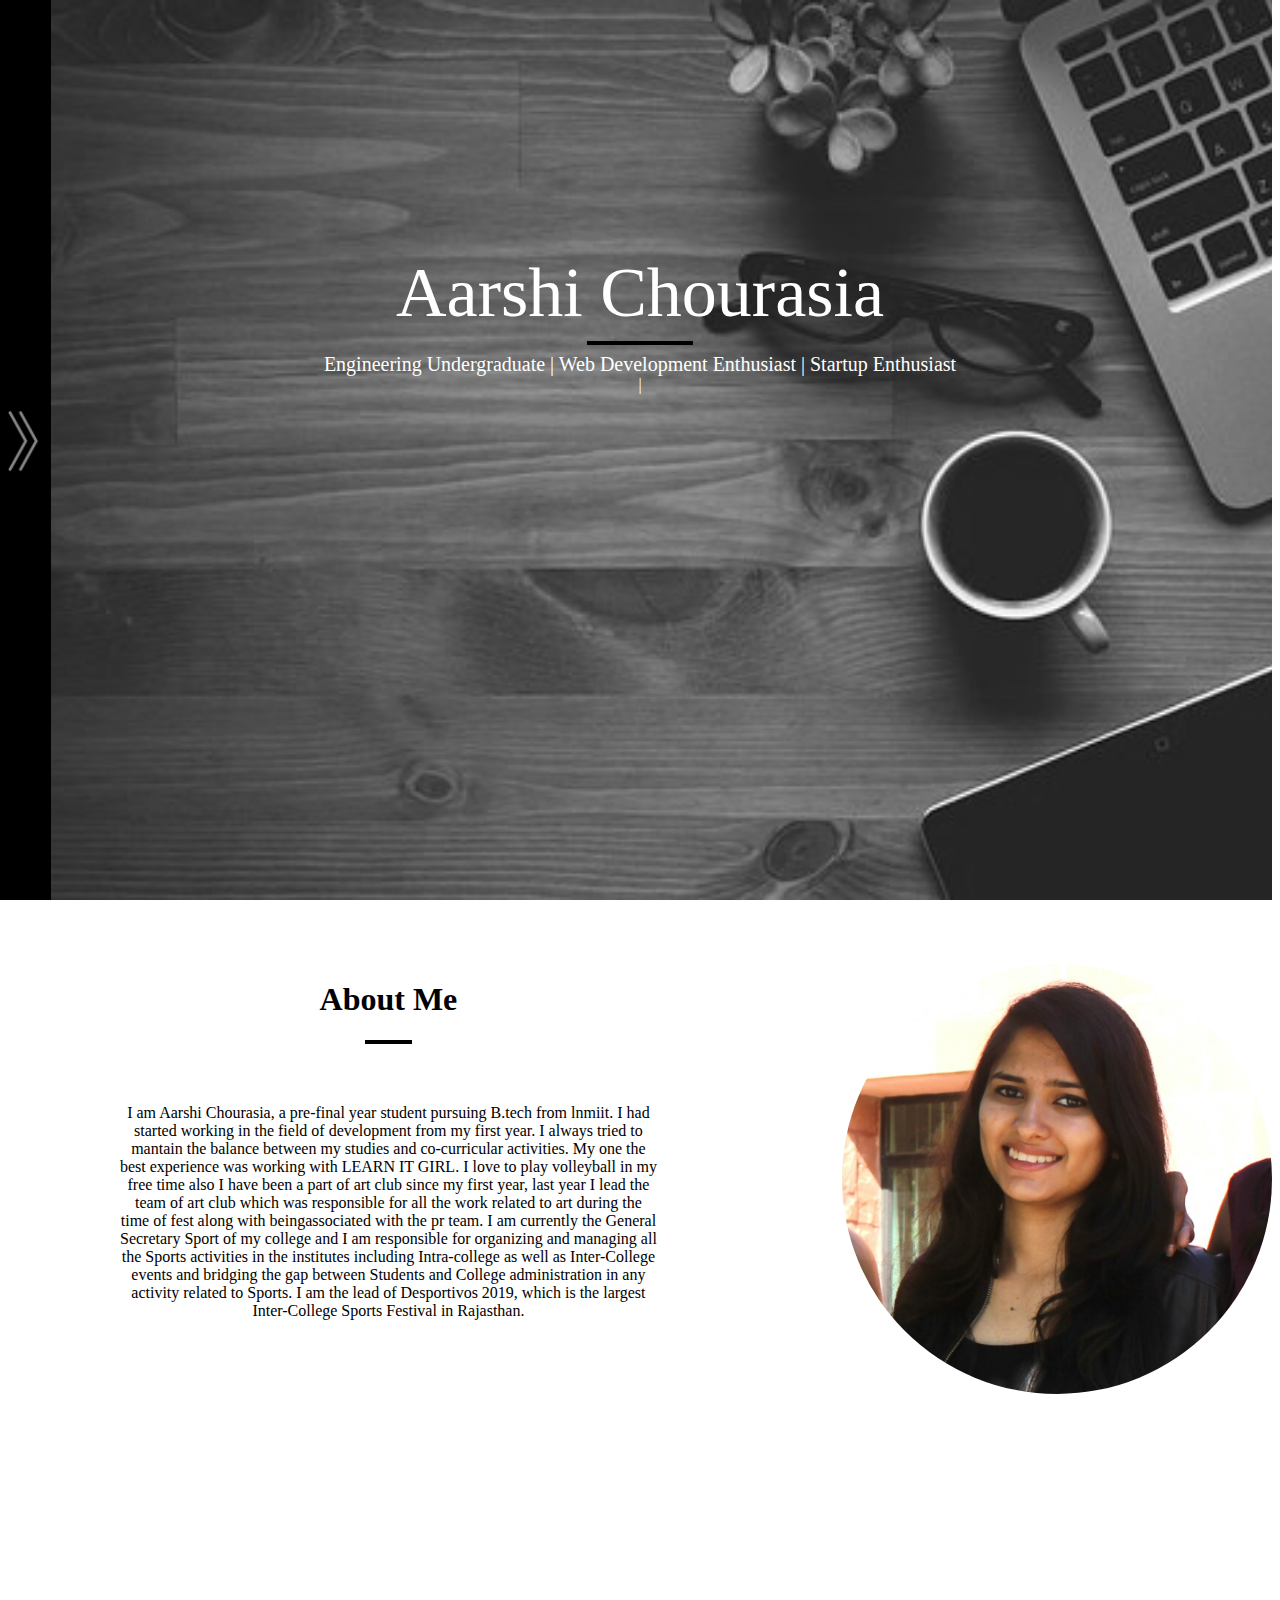
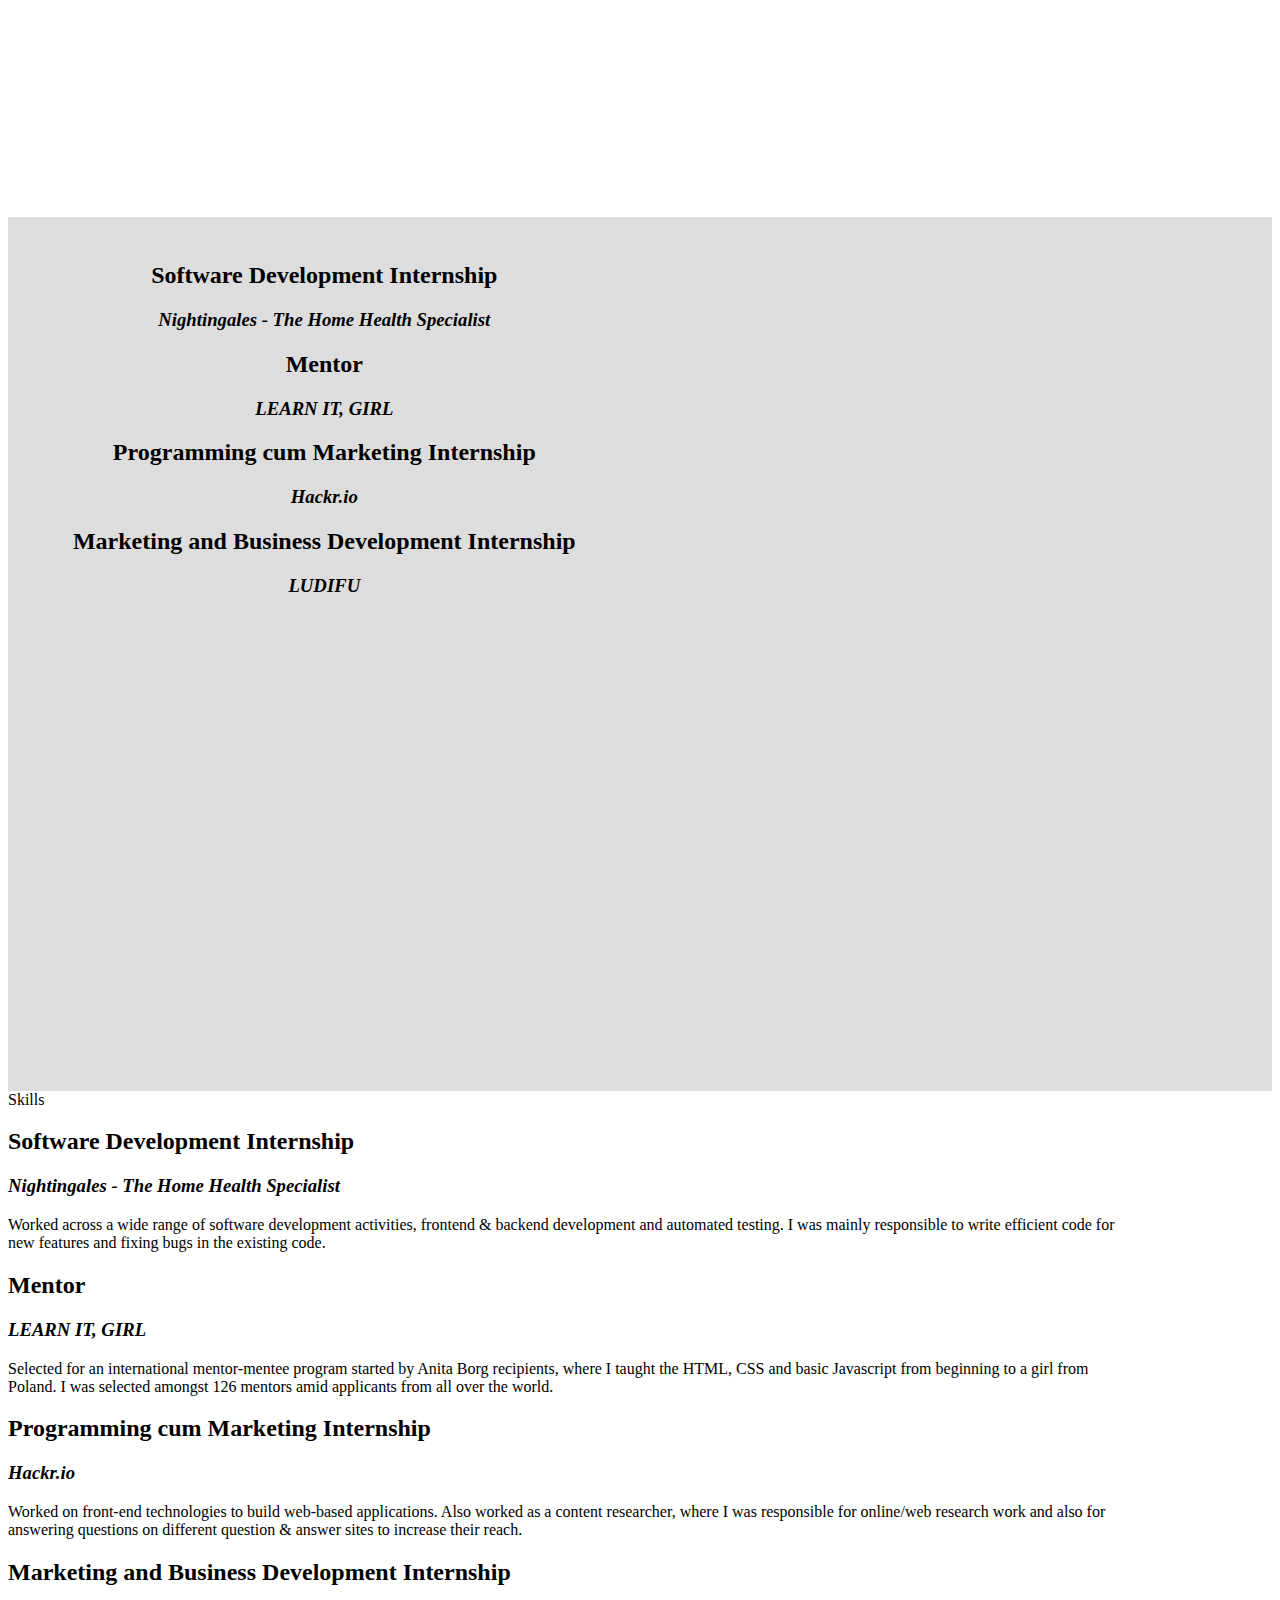
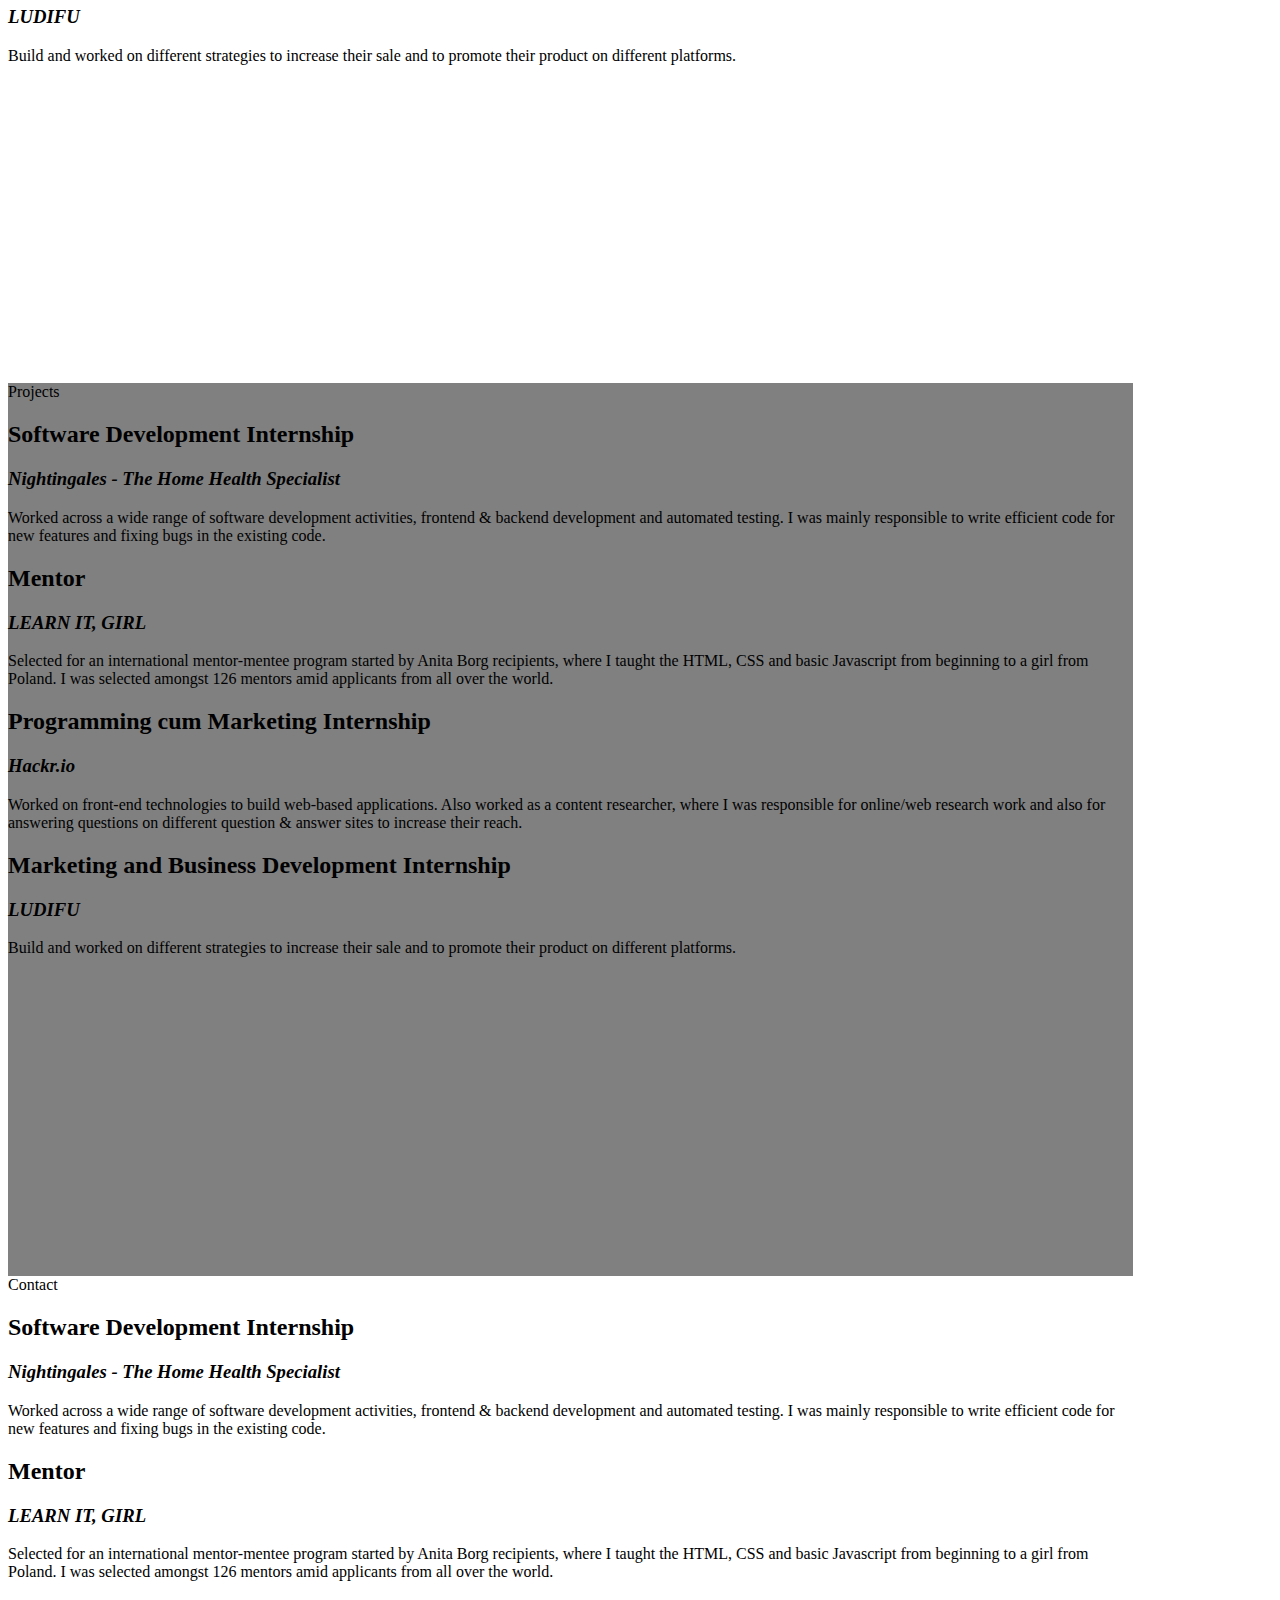
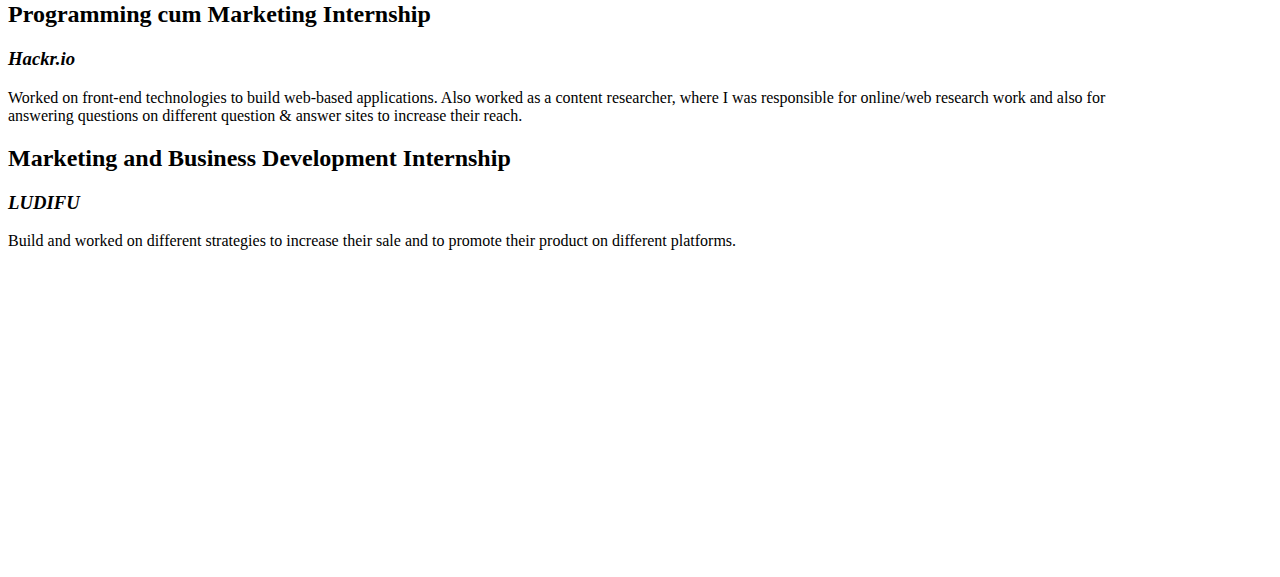
==== index.html @ 3ef9bfbd "Few Changes" ====
<html>
    <head>
        <link rel="stylesheet" href="css/style.css">
        <link rel="stylesheet" href="css/extra.css">
        <link rel="stylesheet" href="css/home.css">
        <link rel="stylesheet" href="css/aboutme.css">
        <link rel="stylesheet" href="css/experience.css">
        <link rel="stylesheet" href="css/skills.css">
        <link rel="stylesheet" href="css/projects.css">
        <link rel="stylesheet" href="css/contact.css">

        <script src="app.js"></script>
        <title>NEW</title>
        <meta name="viewport" content="width=device-width, initial-scale=1.0">
        <!-- <link rel="stylesheet" href="css/bootstrap.    css"> -->
        <!-- <link rel="stylesheet" href="css/bootstrap-responsive.css"> -->
    </head>
    <body>
        <div id="mySidenav" class="sidenav">
            <a href="#home">Home</a>
            <a href="#about">About Me</a>
            <a href="#experience">Experience</a>
            <a href="#skills">Skills</a>
            <a href="#projects">Projects</a>
            <a href="#contact">Contact</a>        
        </div>
        
        <!-- Use any element to open the sidenav -->
        <span onclick="open_close()" class="myBtn">
            <a href="javascript:void(0)" class="closebtn" onclick="closeNav()">
                <div class="sidebar">
                        <!-- <img src="images/background2.jpg" alt="me" class="logo"> -->
                        <img src="images/arrow.gif" alt="me" class="arrow" style="max-width:100%;height:auto;">
                        <!-- <div class="arrow">
                            <a class="arrow-top"></a>
                            <a class="arrow-bottom"></a>
                        </div> -->
                </div>
            </a>
        </span>
        
        <!-- Add all page content inside this div if you want the side nav to push page content to the right (not used if you only want the sidenav to sit on top of the page -->
        <div id="main">
            <div id="home">
                <center class="A">
                    <div class="name">Aarshi Chourasia</div><hr width="8%" />
                    <div class="info"> Engineering Undergraduate | Web Development Enthusiast | Startup Enthusiast </div>
                    <span class="typer">|</span>
                </center>
            </div>

            <div id="about">
                    <div id="aboutme">
                        <div>
                        <p id="aboutme2"><br/><br/><br/>
                            <div class="aboutheading"><h1>About Me</h1><hr width="8%"/></div>
                            <br/><br/>
                            <p>
                            I am Aarshi Chourasia, a pre-final year student pursuing B.tech from lnmiit. I had started working in the field of development from my first year. I always tried to mantain the balance between my studies and co-curricular activities. My one the best experience was working with LEARN IT GIRL.
                            I love to play volleyball in my free time also I have been a part of art club since my first year, last year I lead the team of art club which was responsible for all the work related to art during the time of fest along with beingassociated with the pr team. I am currently the General Secretary Sport of my college and I am responsible for organizing and managing all the Sports activities in the institutes including Intra-college as well as Inter-College events and bridging the gap between Students and College administration in any activity related to Sports. I am the lead of Desportivos 2019, which is the largest Inter-College Sports Festival in Rajasthan.
                            </p><br>
                        </p>
                        </div>
                        <div class="image-cropper" >
                                <img src="images/Aarshi.jpeg" alt="Photo" style="float: right;">
                            </div>
                    </div>
            </div>



            <div id="experience">


                    <div class="container">
                        <div class="row">
                            <div class="col">
                                <center>                       
                                    <h2>Software Development Internship</h2>
                                    <h3><i>Nightingales - The Home Health Specialist</i></h3>
                                </center>
                            </div>
                            <div class="col">
                                <center>
                                    <h2>Mentor</h2>
                                    <h3><i>LEARN IT, GIRL</i></h3>
                                </center>
                            </div>
                            <div class="w-100"></div>
                            <div class="col">
                                <center>
                                    <h2>Programming cum Marketing Internship</h2>
                                    <h3><i>Hackr.io</i></h3>
                                </center>
                            </div>
                            <div class="col">
                                <center>
                                    <h2>Marketing and Business Development Internship</h2>
                                    <h3><i>LUDIFU</i></h3>
                                </center>
                            </div>
                        </div>
                    </div>



                <!-- <div class="container">
                    <a class="box">
                        <center>                       
                            <h2>Software Development Internship</h2>
                            <h3><i>Nightingales - The Home Health Specialist</i></h3>
                        </center>
                    </a>
                    <a class="box">
                        <center>
                            <h2>Mentor</h2>
                            <h3><i>LEARN IT, GIRL</i></h3>
                        </center>
                    </a>
                    <a class="box">
                        <center>
                            <h2>Programming cum Marketing Internship</h2>
                            <h3><i>Hackr.io</i></h3>
                        </center>
                    </a>
                    <a class="box">
                        <center>
                            <h2>Marketing and Business Development Internship</h2>
                            <h3><i>LUDIFU</i></h3>
                        </center>
                    </a>
                </div> -->
            
            <!-- <h2>Software Development Internship</h2>
            <h3><i>Nightingales - The Home Health Specialist</i></h3>
            <p>Worked across a wide range of software development activities, frontend & backend development and automated testing. I was mainly responsible to write efficient code for new features and fixing bugs in the existing code.</p>
            
            <h2>Mentor</h2>
            <h3><i>LEARN IT, GIRL</i></h3>
            <p>Selected for an international mentor-mentee program started by Anita Borg recipients, where I taught the HTML, CSS and basic Javascript from beginning to a girl from Poland. I was selected amongst 126 mentors amid applicants from all over the world.</p>

            <h2>Programming cum Marketing Internship</h2>
            <h3><i>Hackr.io</i></h3>
            <p>Worked on front-end technologies to build web-based applications. Also worked as a content researcher, where I was responsible for online/web research work and also for answering questions on different question & answer sites to increase their reach.</p>

            <h2>Marketing and Business Development Internship</h2>
            <h3><i>LUDIFU</i></h3>
            <p>Build and worked on different strategies to increase their sale and to promote their product on different platforms.</p>
         -->
            </div>
            

            <div id="skills">
                Skills
                 <h2>Software Development Internship</h2>
            <h3><i>Nightingales - The Home Health Specialist</i></h3>
            <p>Worked across a wide range of software development activities, frontend & backend development and automated testing. I was mainly responsible to write efficient code for new features and fixing bugs in the existing code.</p>
            
            <h2>Mentor</h2>
            <h3><i>LEARN IT, GIRL</i></h3>
            <p>Selected for an international mentor-mentee program started by Anita Borg recipients, where I taught the HTML, CSS and basic Javascript from beginning to a girl from Poland. I was selected amongst 126 mentors amid applicants from all over the world.</p>

            <h2>Programming cum Marketing Internship</h2>
            <h3><i>Hackr.io</i></h3>
            <p>Worked on front-end technologies to build web-based applications. Also worked as a content researcher, where I was responsible for online/web research work and also for answering questions on different question & answer sites to increase their reach.</p>

            <h2>Marketing and Business Development Internship</h2>
            <h3><i>LUDIFU</i></h3>
            <p>Build and worked on different strategies to increase their sale and to promote their product on different platforms.</p>
        

            </div>
            <div id="projects">
                Projects
                <h2>Software Development Internship</h2>
                <h3><i>Nightingales - The Home Health Specialist</i></h3>
                <p>Worked across a wide range of software development activities, frontend & backend development and automated testing. I was mainly responsible to write efficient code for new features and fixing bugs in the existing code.</p>
                
                <h2>Mentor</h2>
                <h3><i>LEARN IT, GIRL</i></h3>
                <p>Selected for an international mentor-mentee program started by Anita Borg recipients, where I taught the HTML, CSS and basic Javascript from beginning to a girl from Poland. I was selected amongst 126 mentors amid applicants from all over the world.</p>
    
                <h2>Programming cum Marketing Internship</h2>
                <h3><i>Hackr.io</i></h3>
                <p>Worked on front-end technologies to build web-based applications. Also worked as a content researcher, where I was responsible for online/web research work and also for answering questions on different question & answer sites to increase their reach.</p>
    
                <h2>Marketing and Business Development Internship</h2>
                <h3><i>LUDIFU</i></h3>
                <p>Build and worked on different strategies to increase their sale and to promote their product on different platforms.</p>
            
            </div>
            <div id="contact">
                Contact
                <h2>Software Development Internship</h2>
                <h3><i>Nightingales - The Home Health Specialist</i></h3>
                <p>Worked across a wide range of software development activities, frontend & backend development and automated testing. I was mainly responsible to write efficient code for new features and fixing bugs in the existing code.</p>
                
                <h2>Mentor</h2>
                <h3><i>LEARN IT, GIRL</i></h3>
                <p>Selected for an international mentor-mentee program started by Anita Borg recipients, where I taught the HTML, CSS and basic Javascript from beginning to a girl from Poland. I was selected amongst 126 mentors amid applicants from all over the world.</p>
    
                <h2>Programming cum Marketing Internship</h2>
                <h3><i>Hackr.io</i></h3>
                <p>Worked on front-end technologies to build web-based applications. Also worked as a content researcher, where I was responsible for online/web research work and also for answering questions on different question & answer sites to increase their reach.</p>
    
                <h2>Marketing and Business Development Internship</h2>
                <h3><i>LUDIFU</i></h3>
                <p>Build and worked on different strategies to increase their sale and to promote their product on different platforms.</p>
            
            </div>
        </div>
    </body>
</html>
---- css/style.css ----
/* The side navigation menu */
.sidenav {
    height: 100%; /* 100% Full-height */
    width: 0; /* 0 width - change this with JavaScript */
    position: fixed; /* Stay in place */
    z-index: 1; /* Stay on top */
    top: 0; /* Stay at the top */
    left: 0;
    background-color: #111; /* Black*/
    overflow-x: hidden; /* Disable horizontal scroll */
    /*padding-top: 60px; /* Place content 60px from the top */
    transition: 0.6s; /* 0.5 second transition effect to slide in the sidenav */
    padding-top: 50px;
    margin-left: 4%;
    /* padding-top: -200px; */
}

/* The navigation menu links */
.sidenav a {
    padding: 8px 8px 8px 32px;
    text-decoration: none;
    font-size: 25px;
    color: #818181;
    display: block;
    transition: 0.3s;
    padding: 20px;
}

/* When you mouse over the navigation links, change their color */
.sidenav a:hover {
    color: #f1f1f1;
}

/* Style page content - use this if you want to push the page content to the right when you open the side navigation */
#main {
    transition: margin-left .5s;
    padding: 0px;
}

/* On smaller screens, where height is less than 450px, change the style of the sidenav (less padding and a smaller font size) */
@media screen and (max-height: 450px) {
    /* .sidenav {padding-top: 15px;} */
    .sidenav a {font-size: 18px;}
}
---- css/extra.css ----
.sidebar{
    background-color: black;
    width: 4%;
    height: 100%;
    margin: 0px 0px 0px -8px;
    padding: 0px 0px 0px 0px;
    position: fixed;
}   

.arrow{
    top: 45%;
    position: relative;
    height: 70%;
    width: 70%;
    margin: 5px;
}

#bars{
    margin-top: 100px;
    color: white;
}
---- css/home.css ----
a:hover{
	color: black;
}

a{
	/* padding-right: 45px; */
	text-align: inline;
	text-decoration: none;
}
#home{
	background-image: url("../images/notebook.jpg");
	max-width:100%;
	/* height:auto; */
	/* width: auto; */
	/* background-size: 100% 100%; */
	background-size: cover;
	height: 102.5%;
	width: 100%;
	/* background-size: 1000px 600px; */
	background-repeat: no-repeat;
	background-attachment: fixed;
	/* margin-right: -500px; */
	/* margin: -46px 0px 0px 0px; */
	/* width: 1000px; */
	margin: -8px 0px 0px 0px;
	color: white;
	/* margin-right: 400px; */
	/* padding-top: 35px; */
	/* padding-bottom: 200px; */
}
.A{
	padding-top: 20%;
}

.name{
	font-size: 70px;
}
.info{
	font-size: 20px;
}
hr{
   border: 2px solid rgb(0, 0, 0);
}
---- css/aboutme.css ----
.image-cropper{
	padding-top: 5%;
    /* max-width: 400px; */
    width: 600%;
	height: auto;
	overflow: hidden;
}

.image-cropper img{
	margin: 0 auto;
	height: auto;
	width: 70%;
	margin: 0 0 0 20%;
	-webkit-border-radius: 50%;
	-moz-border-radius: 50%;
	-ms-border-radius: 50%;
	-o-border-radius: 50%;
	border-radius: 200%;
}

#about{	
    /* padding-left: 6%; */
    margin-left: 4%;
    background-size: cover;
    width: 96%;
    height: 103%;    
    font-size: 100% ;
    text-align: center;
	/* padding-top: 50px;
	padding-bottom: 150px; */
	color: black;
	background-color: white;    
	/*opacity: 0.5;*/
	/*filter: #about(opacity=30);*/
	display: inline-block;
}

#aboutme{
    display: inline-flex;
    margin-left: 5%;
}

#aboutme2{
    padding-top: 25px;
	float: left;
}

/* @media screen and (max-device-width: 95%) {
    #aboutme2 { font-size: 1.2em; */
/* } */

.aboutheading{
    margin-top: 8%;
    padding-top: 2%;
    /* text-align: left; */
    /* float    :left; */
}
---- css/experience.css ----
#experience{
    background-color: #dddddd;
    box-sizing: border-box;
}

.container{
    /* margin: 20px auto; */
       margin-right: 10%;
       /* padding-top: 2%; */
       padding-top: 2%;
       margin-left: 5%;
       padding-right: 5%;
       /* padding-left: 10%; */
       width: 89%;
       height: 96%;
       background-color :;
       display: grid;
       grid-template-columns: 45% 45%;
       grid-row: auto auto;
       grid-column-gap: 50px;
       grid-row-gap: 50px;
       .box{
           background-color: ;
           padding: 20px;
           border-radius: 10px;
           color: white;
           display: flex; 
           align-items: center;
           justify-content: center;
           font-size: 40px;    
       }
   
   }
---- css/skills.css ----
#skills{
    background-color: white;
    width: 89%;
    height: 101%;
}
---- css/projects.css ----
#projects{
    background-color: grey;
    width: 89%;
    height: 101%;
}
---- css/contact.css ----
#contact{
    background-color: white;
    width: 89%;
    height: 101%;
}
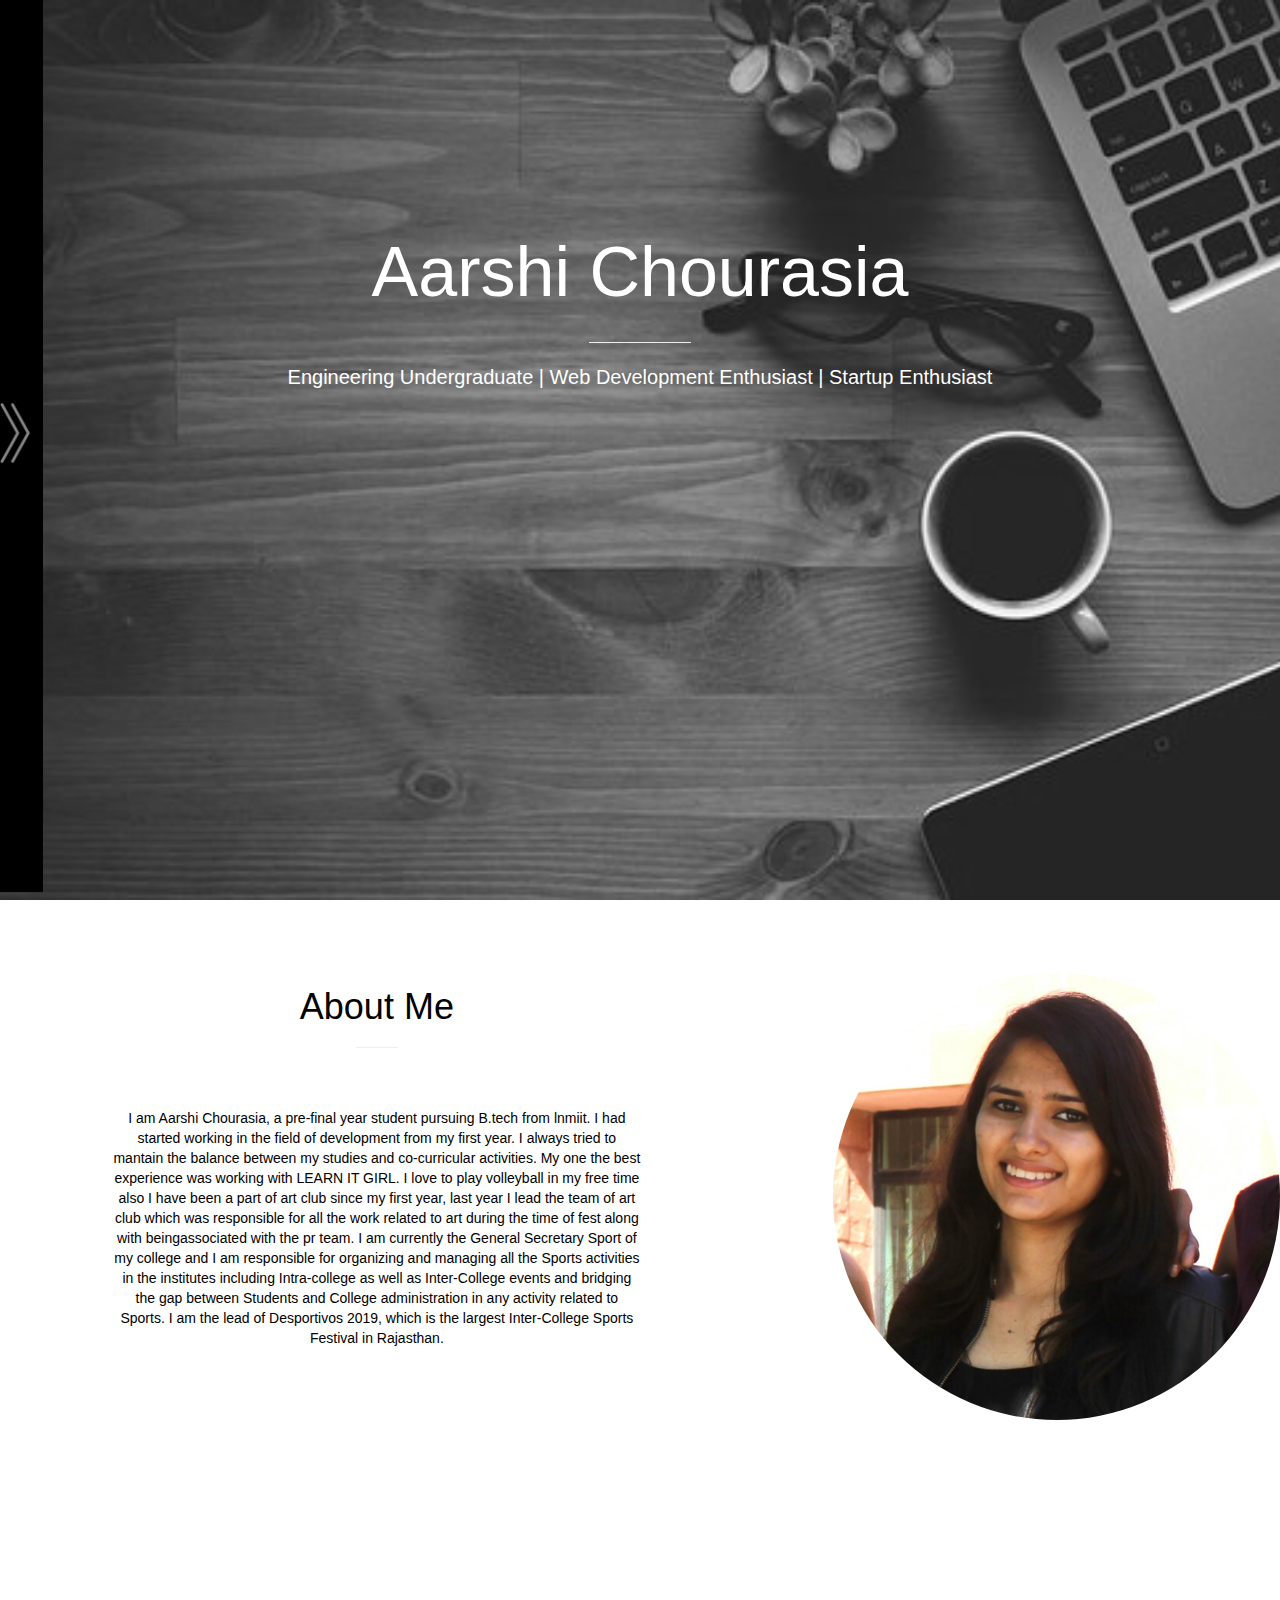
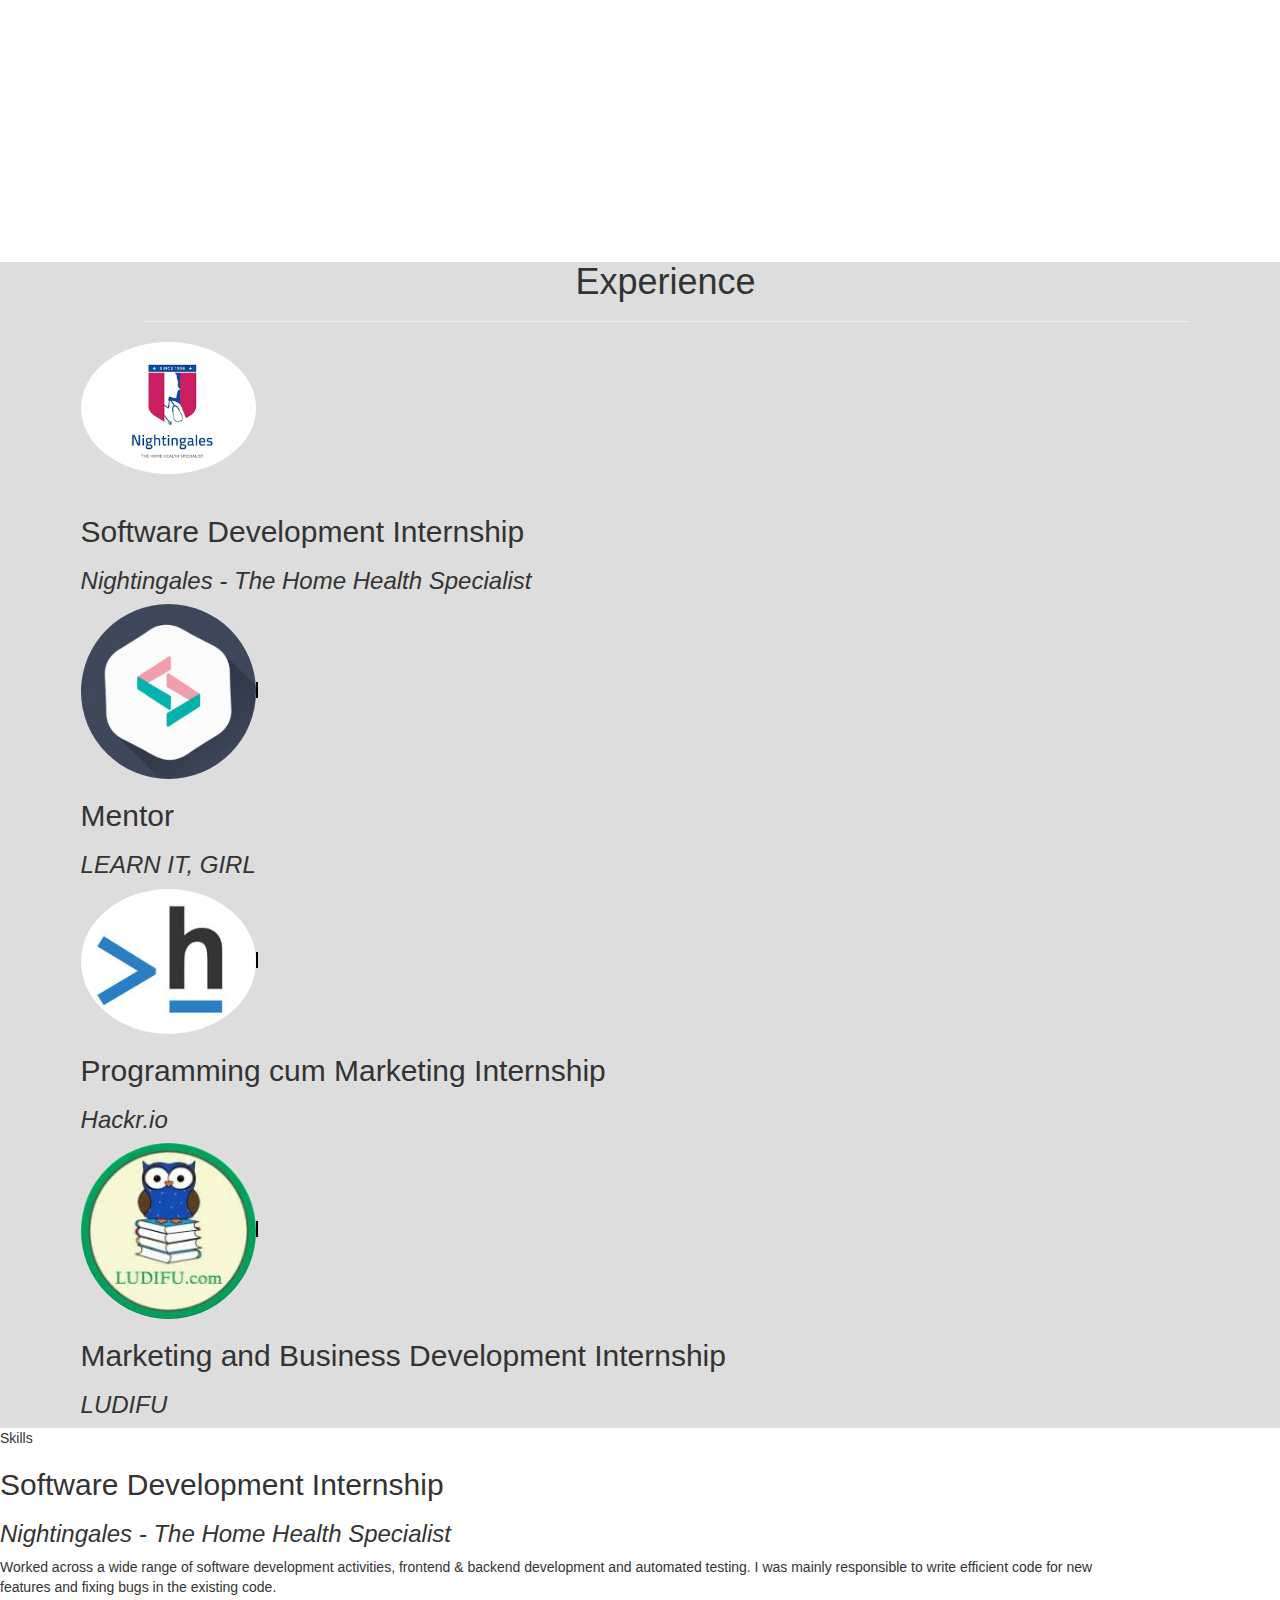
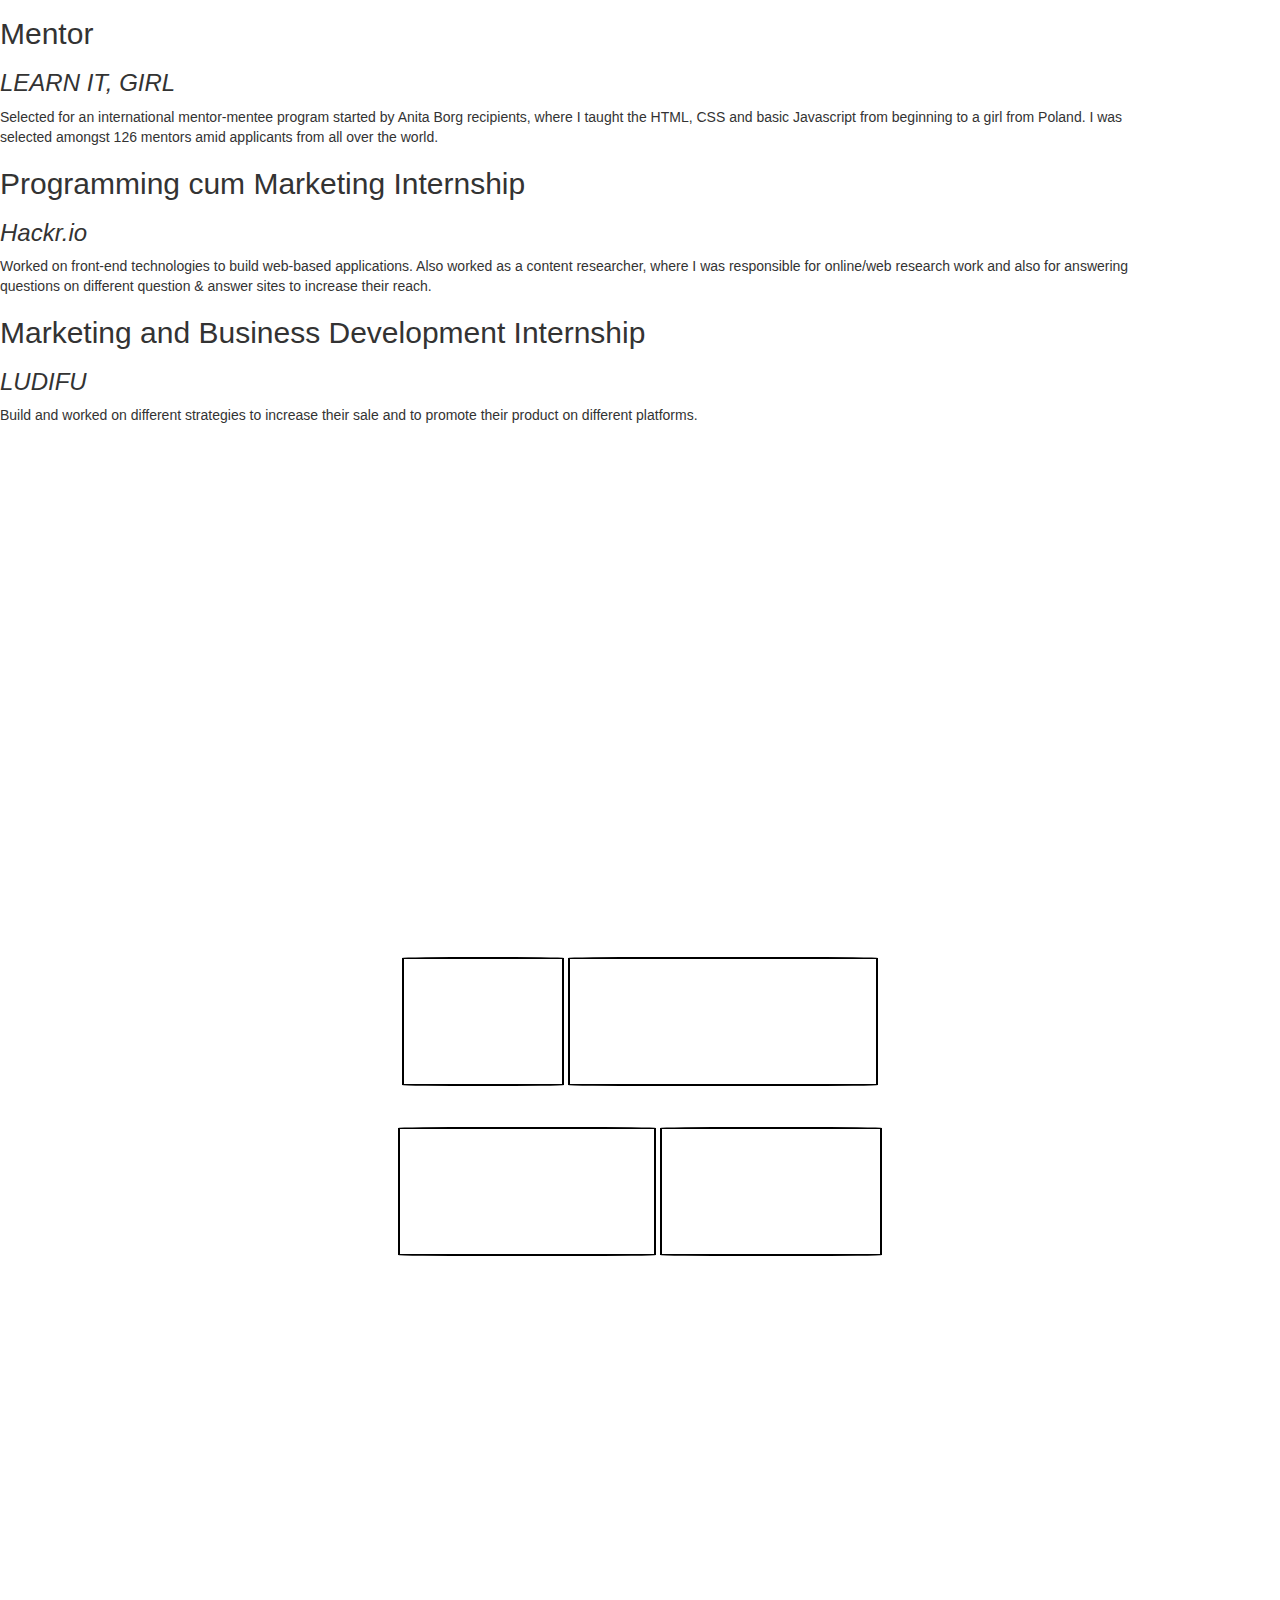
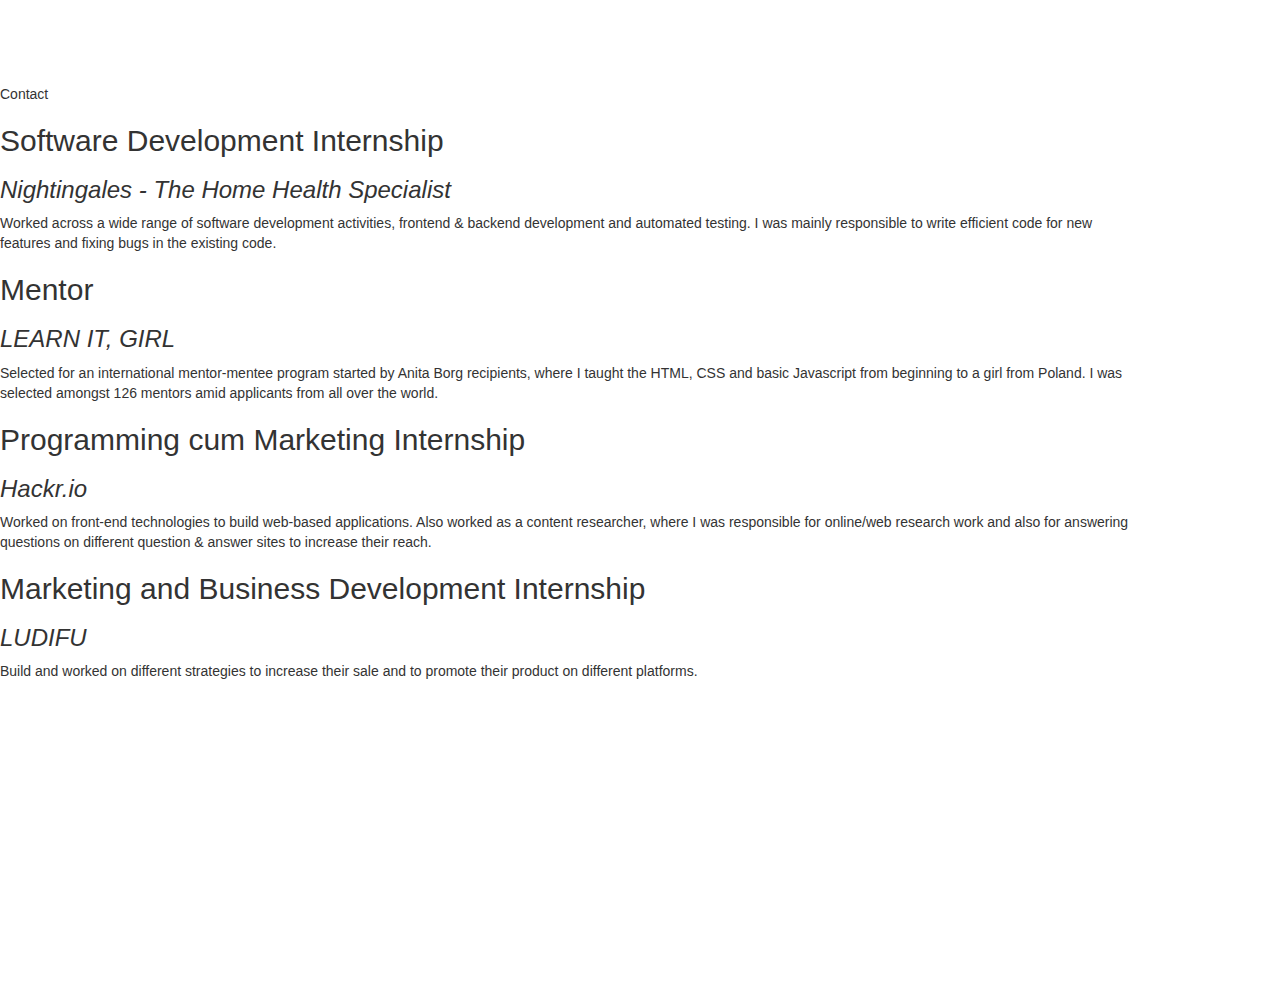
==== commit 4ef9daa2: "Completed Project Section" ====
--- a/index.html
+++ b/index.html
@@ -14,6 +14,14 @@
         <meta name="viewport" content="width=device-width, initial-scale=1.0">
         <!-- <link rel="stylesheet" href="css/bootstrap.    css"> -->
         <!-- <link rel="stylesheet" href="css/bootstrap-responsive.css"> -->
+        <!-- Latest compiled and minified CSS -->
+        <link rel="stylesheet" href="https://maxcdn.bootstrapcdn.com/bootstrap/3.3.7/css/bootstrap.min.css">
+
+        <!-- jQuery library
+        <script src="https://ajax.googleapis.com/ajax/libs/jquery/3.3.1/jquery.min.js"></script>
+
+        Latest compiled JavaScript
+        <script src="https://maxcdn.bootstrapcdn.com/bootstrap/3.3.7/js/bootstrap.min.js"></script> -->
     </head>
     <body>
         <div id="mySidenav" class="sidenav">
@@ -45,7 +53,6 @@
                 <center class="A">
                     <div class="name">Aarshi Chourasia</div><hr width="8%" />
                     <div class="info"> Engineering Undergraduate | Web Development Enthusiast | Startup Enthusiast </div>
-                    <span class="typer">|</span>
                 </center>
             </div>
 
@@ -63,42 +70,58 @@
                         </div>
                         <div class="image-cropper" >
                                 <img src="images/Aarshi.jpeg" alt="Photo" style="float: right;">
-                            </div>
+                        </div>
                     </div>
             </div>
 
 
 
             <div id="experience">
-
+                <div>
+                    <center>
+                    <h1 class="exp">Experience</h1>
+                    <hr width="85%" />
+                    </center>
+                </div>
 
                     <div class="container">
                         <div class="row">
-                            <div class="col">
-                                <center>                       
-                                    <h2>Software Development Internship</h2>
-                                    <h3><i>Nightingales - The Home Health Specialist</i></h3>
-                                </center>
-                            </div>
-                            <div class="col">
-                                <center>
+                            <span class="col">
+                                <img src="images/nightingales.png" style="border-radius:50%;width:15%;">
+                                <hr width="1" size="500">
+                            </span>  
+                            
+                            <span class="col-6">             
+                                <h2>Software Development Internship</h2>
+                                <h3><i>Nightingales - The Home Health Specialist</i></h3>
+                            </span>
+                        </div>
+                        <div class="row">
+                            <span class="col im">
+                                <img src="images/litg.png" style="border-radius:50%;width:15%;">
+                            </span>
+                            <span class="col">
                                     <h2>Mentor</h2>
                                     <h3><i>LEARN IT, GIRL</i></h3>
-                                </center>
-                            </div>
-                            <div class="w-100"></div>
-                            <div class="col">
-                                <center>
+                            </span>
+                        </div>
+                        <div class="row">
+                            <span class="col im">
+                                <img src="images/hackr.jpg" style="border-radius:50%;width:15%;">
+                            </span>
+                            <span class="col">
                                     <h2>Programming cum Marketing Internship</h2>
                                     <h3><i>Hackr.io</i></h3>
-                                </center>
-                            </div>
-                            <div class="col">
-                                <center>
+                            </span>
+                        </div>
+                        <div class="row">
+                            <span class="col im">
+                                <img src="images/ludifu.jpeg" style="border-radius:50%;width:15%;">
+                            </span>
+                            <span class="col">
                                     <h2>Marketing and Business Development Internship</h2>
                                     <h3><i>LUDIFU</i></h3>
-                                </center>
-                            </div>
+                            </span>
                         </div>
                     </div>
 
@@ -171,23 +194,79 @@
 
             </div>
             <div id="projects">
-                Projects
-                <h2>Software Development Internship</h2>
-                <h3><i>Nightingales - The Home Health Specialist</i></h3>
-                <p>Worked across a wide range of software development activities, frontend & backend development and automated testing. I was mainly responsible to write efficient code for new features and fixing bugs in the existing code.</p>
-                
-                <h2>Mentor</h2>
-                <h3><i>LEARN IT, GIRL</i></h3>
-                <p>Selected for an international mentor-mentee program started by Anita Borg recipients, where I taught the HTML, CSS and basic Javascript from beginning to a girl from Poland. I was selected amongst 126 mentors amid applicants from all over the world.</p>
-    
-                <h2>Programming cum Marketing Internship</h2>
-                <h3><i>Hackr.io</i></h3>
-                <p>Worked on front-end technologies to build web-based applications. Also worked as a content researcher, where I was responsible for online/web research work and also for answering questions on different question & answer sites to increase their reach.</p>
-    
-                <h2>Marketing and Business Development Internship</h2>
-                <h3><i>LUDIFU</i></h3>
-                <p>Build and worked on different strategies to increase their sale and to promote their product on different platforms.</p>
-            
+                <center>
+                <h1 style="padding-top:3%;font-size:300%;">Projects</h1>
+                <h2>You can visit my small projects which I have Done</h2>
+                </center>
+                <div class="pu">
+                    <!-- <div class="box"> -->
+                        <a class="button" href="#popup1">Medic</a>
+                    <!-- </div> -->
+
+                    <div id="popup1" class="overlay">
+                        <div class="popup">
+                            <h2>Medic</h2>
+                            <a class="close" href="#">&times;</a>
+                            <div class="content">
+                                <p>For a given medical symptom, it lists down the possible medical conditions/diagnosis and for any given diagnosis it suggests various treatments.</p>
+                                <p>Technology: Node.js, MongoDB.</p>
+                                <p>https://github.com/aarshic/Medic</p>
+                            </div>
+                        </div>
+                    </div>
+                    
+                    <!-- <div class="box"> -->
+                        <a class="button" href="#popup2">Hospital Management </a>
+                    <!-- </div> -->
+
+                    <div id="popup2" class="overlay">
+                        <div class="popup">
+                            <h2>Hospital Management</h2>
+                            <a class="close" href="#">&times;</a>
+                            <div class="content">
+                                <p>A hospital management system where one can add, delete, modify, search any patient’s data. The data was password protected to assure the security of data.</p>
+                                <p>Technology: C++.</p>
+                                <p>https://github.com/aarshic/Hospital-Management-System</p>
+                            </div>
+                        </div>
+                    </div>
+
+
+
+                    <br/><br/><br/><br/><br/><br/><br/><br/>
+                    <!-- <div class="box"> -->
+                        <a class="button" href="#popup3">Brick-Ball Game</a>
+                    <!-- </div> -->
+                    
+                    
+                    <div id="popup3" class="overlay">
+                        <div class="popup">
+                            <h2>Brick-Ball Game</h2>
+                            <a class="close" href="#">&times;</a>
+                            <div class="content">
+                                <p>It's a game in which one needs to destroy all the bricks. Avoid the ball from falling to the bottom of the screen. Use the paddle in order to keep the ball in the game & hit the bricks.</p>
+                                <p>Technology: C++.</p>
+                                <p>https://github.com/aarshic/Brick-Game</p>
+                            </div>
+                        </div>
+                    </div>
+
+                    <!-- <div class="box"> -->
+                        <a class="button" href="#popup4">Info Website</a>
+                    <!-- </div> -->
+
+                    <div id="popup4" class="overlay">
+                        <div class="popup">
+                            <h2>Info Website</h2>
+                            <a class="close" href="#">&times;</a>
+                            <div class="content">
+                                <p>A simple website containing different parts of the portfolio which can easily be navigated from the home page.</p>
+                                <p>Technology: HTML, CSS.</p>
+                                <p>https://github.com/aarshic/Website</p>
+                            </div>
+                        </div>
+                    </div>
+                </div>                
             </div>
             <div id="contact">
                 Contact
--- a/css/extra.css
+++ b/css/extra.css
@@ -18,5 +18,4 @@
 #bars{
     margin-top: 100px;
     color: white;
-}
-
+}--- a/css/home.css
+++ b/css/home.css
@@ -4,33 +4,22 @@
 }
 
 a{
-	/* padding-right: 45px; */
 	text-align: inline;
 	text-decoration: none;
 }
 #home{
 	background-image: url("../images/notebook.jpg");
 	max-width:100%;
-	/* height:auto; */
-	/* width: auto; */
-	/* background-size: 100% 100%; */
 	background-size: cover;
 	height: 102.5%;
 	width: 100%;
-	/* background-size: 1000px 600px; */
 	background-repeat: no-repeat;
 	background-attachment: fixed;
-	/* margin-right: -500px; */
-	/* margin: -46px 0px 0px 0px; */
-	/* width: 1000px; */
 	margin: -8px 0px 0px 0px;
 	color: white;
-	/* margin-right: 400px; */
-	/* padding-top: 35px; */
-	/* padding-bottom: 200px; */
 }
 .A{
-	padding-top: 20%;
+	padding-top: 18%;
 }
 
 .name{
--- a/css/experience.css
+++ b/css/experience.css
@@ -1,34 +1,9 @@
 #experience{
     background-color: #dddddd;
-    box-sizing: border-box;
+    padding-left: 4%;
 }
 
-.container{
-    /* margin: 20px auto; */
-       margin-right: 10%;
-       /* padding-top: 2%; */
-       padding-top: 2%;
-       margin-left: 5%;
-       padding-right: 5%;
-       /* padding-left: 10%; */
-       width: 89%;
-       height: 96%;
-       background-color :;
-       display: grid;
-       grid-template-columns: 45% 45%;
-       grid-row: auto auto;
-       grid-column-gap: 50px;
-       grid-row-gap: 50px;
-       .box{
-           background-color: ;
-           padding: 20px;
-           border-radius: 10px;
-           color: white;
-           display: flex; 
-           align-items: center;
-           justify-content: center;
-           font-size: 40px;    
-       }
-   
-   }
-   
+.im{
+    border-right: 2px solid black;
+    
+}--- a/css/projects.css
+++ b/css/projects.css
@@ -1,5 +1,124 @@
 #projects{
-    background-color: grey;
-    width: 89%;
-    height: 101%;
+    background: linear-gradient( rgba(0, 0, 0, 0.6), rgba(0, 0, 0, 0.6) ), url(../images/bbnew.jpg);
+    /* opacity: 0.6; */
+    background-size: cover;
+    background-repeat: no-repeat;
+	background-attachment: fixed;
+	height:auto;
+	width: auto;
+    width: 100%;
+    height: 103%;
+    color: white;
+    /* padding-left: 6%; */
+}
+
+.pu {
+    font-family: Arial, sans-serif;
+    background-size: cover;
+    color: white;
+    /* height: 100vh; */
+    /* padding-left: 30%; */
+    padding-top: 8%;
+    text-align: center;
+    font-family: Tahoma, Arial, sans-serif;
+    color: white;
+    /* margin: 50px; */
+}
+
+/* .box { */
+    /* width: 25%; */
+    /* height: 15%; */
+    /* margin: 0 auto; */
+    /* background: rgb(39, 39, 39); */
+    /* padding: 15px; */
+    /* border: 2px solid #fff; */
+    /* border-radius: 20px/50px; */
+    /* background-clip: padding-box; */
+    /* text-align: center; */
+    /* margin-top: 20px; */
+    /* margin-bottom: 20px; */
+/* } */
+   
+.button {
+    /* width: 100%;
+    height: 103%; */
+    background: rgba(255,255,255,0.3);
+    padding: 4% 4% 4% 4%;
+    /* border: 2px solid #fff; */
+    background-clip: padding-box;
+    text-align: center;
+    font-size: 1.5em;
+    color: white;
+    border: 2px solid black;
+    border-radius: 85px/1px;
+    text-decoration: none;
+    cursor: pointer;
+    transition: all 0.3s ease-out;
+}
+
+.button:hover {
+    background: rgb(228, 228, 228);
+}
+  
+.overlay {
+    position: fixed;
+    top: 0;
+    bottom: 0;
+    left: 0;
+    right: 0;
+    background: rgba(0, 0, 0, 0.7);
+    transition: opacity 500ms;
+    visibility: hidden;
+    opacity: 0;
+}
+
+.overlay:target {
+    visibility: visible;
+    opacity: 1;
+}
+  
+.popup {
+    margin: 70px auto;
+    padding: 20px;
+    background: #fff;
+    border-radius: 5px;
+    width: 30%;
+    position: relative;
+    transition: all 5s ease-in-out;
+    color: black;
+}
+  
+.popup h2 {
+    margin-top: 0;
+    color: #333;
+    font-family: Tahoma, Arial, sans-serif;
+}
+
+.popup .close {
+    position: absolute;
+    top: 10%;
+    right: 30px;
+    transition: all 200ms;
+    font-size: 30px;
+    font-weight: bold;
+    text-decoration: none;
+    color: #333;
+}
+
+.popup .close:hover {
+    color: rgb(94, 94, 94);
+}
+
+.popup .content {
+    max-height: 30%;
+    overflow: auto; 
+}
+  
+@media screen and (max-width: 700px){
+    .box{
+        width: 70%;
+    }
+    .popup{
+        width: 70%;
+    }
 }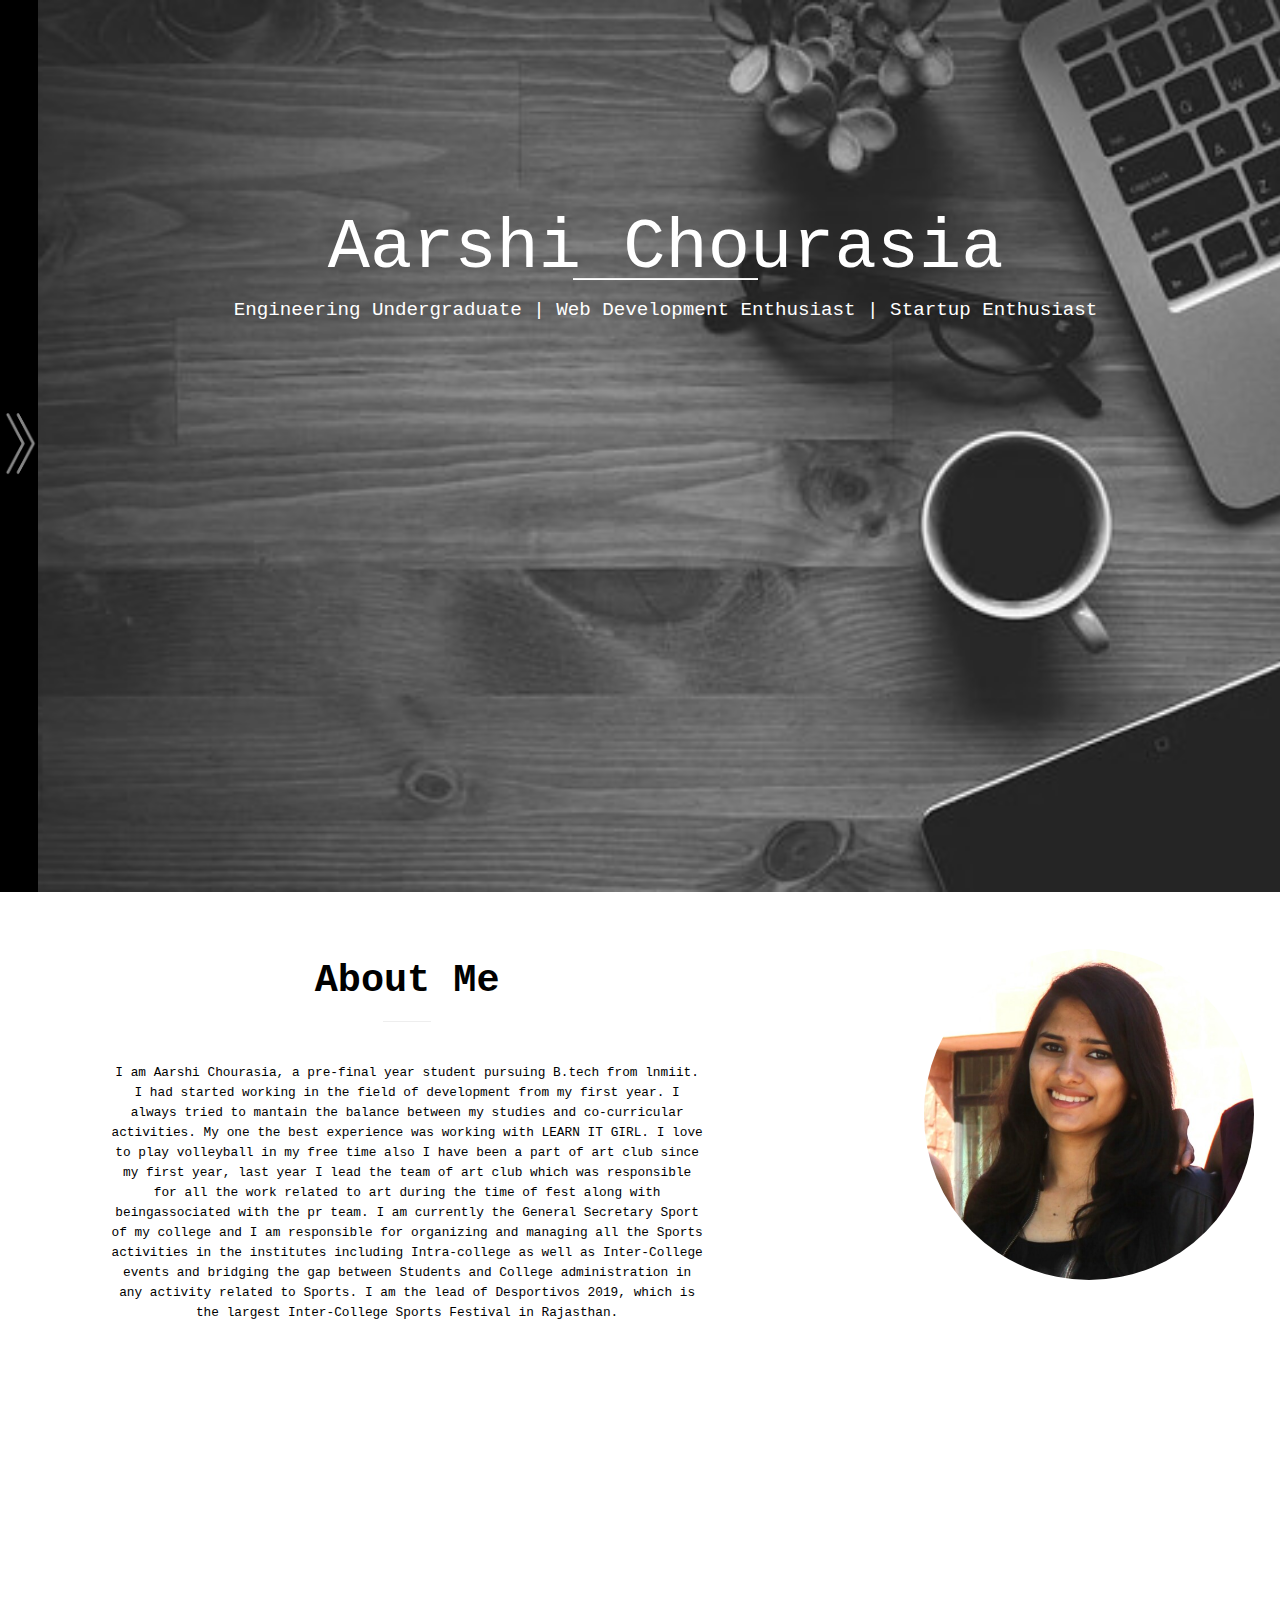
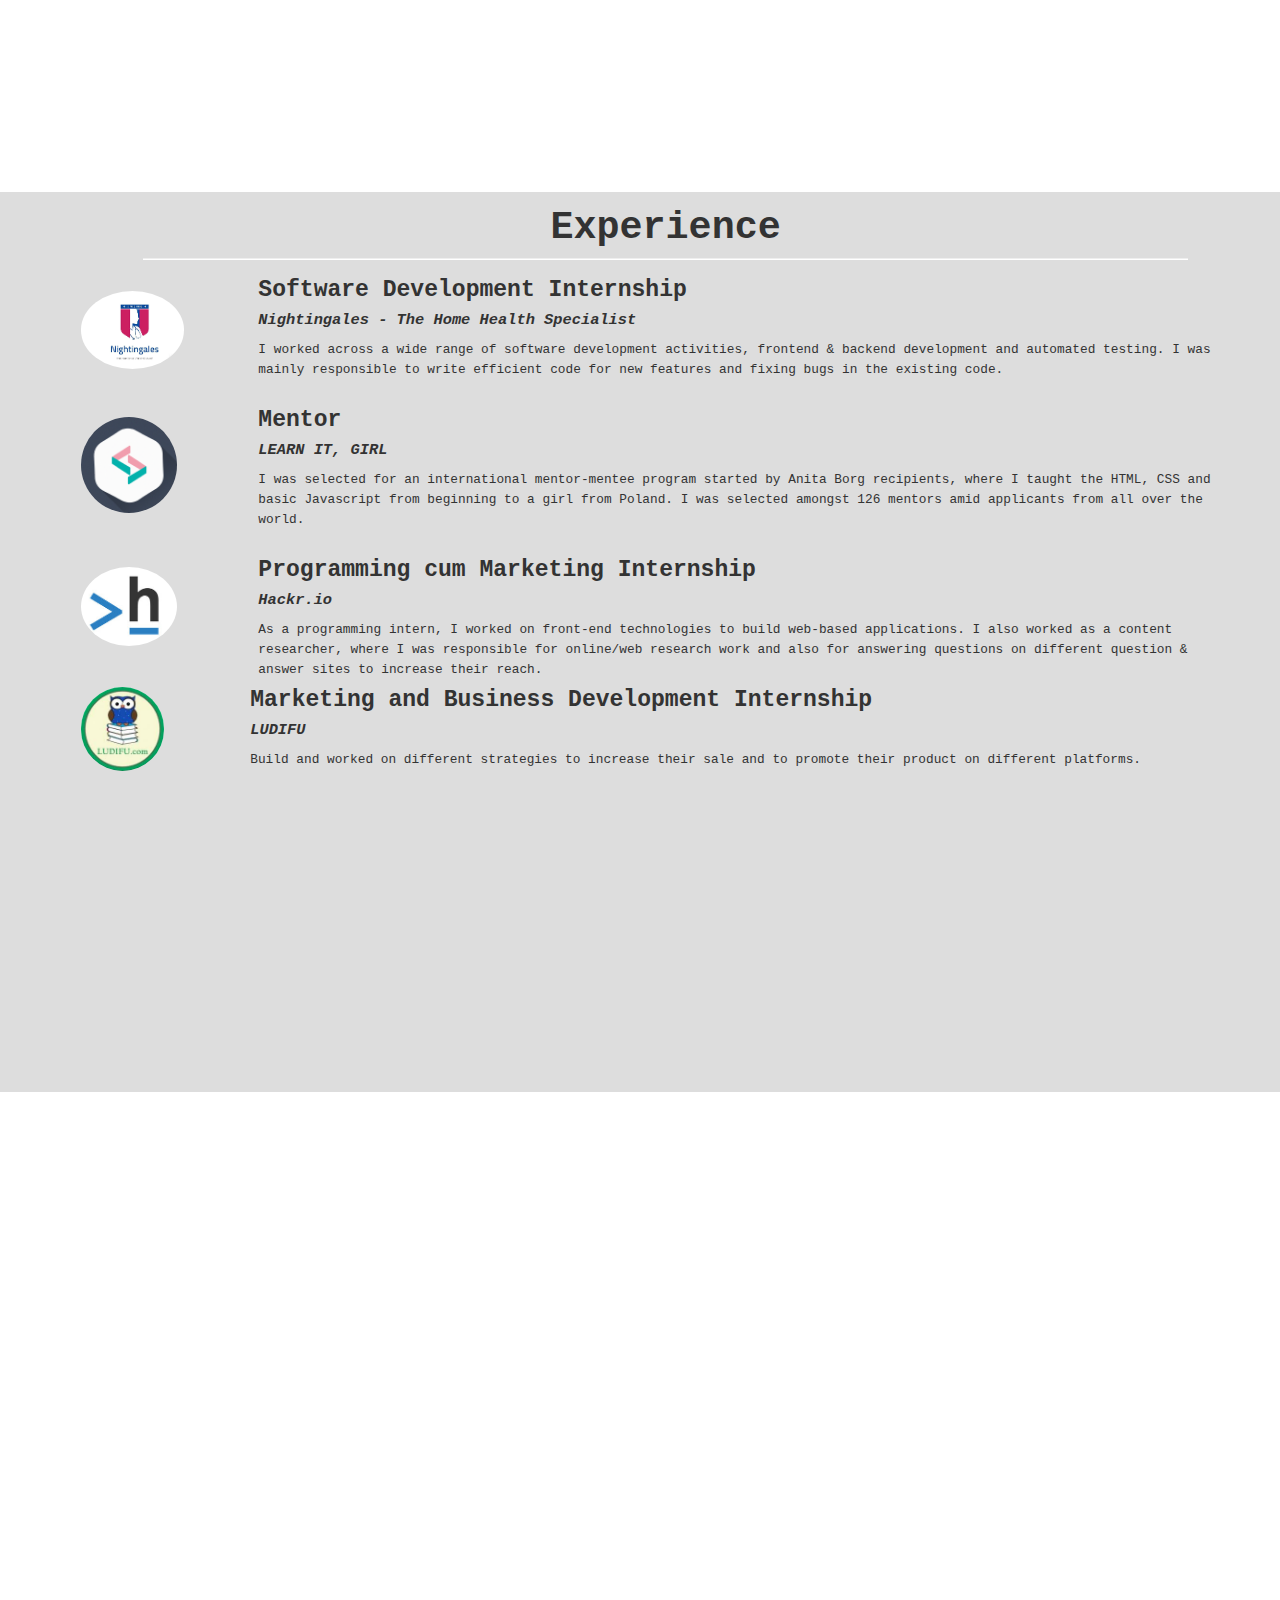
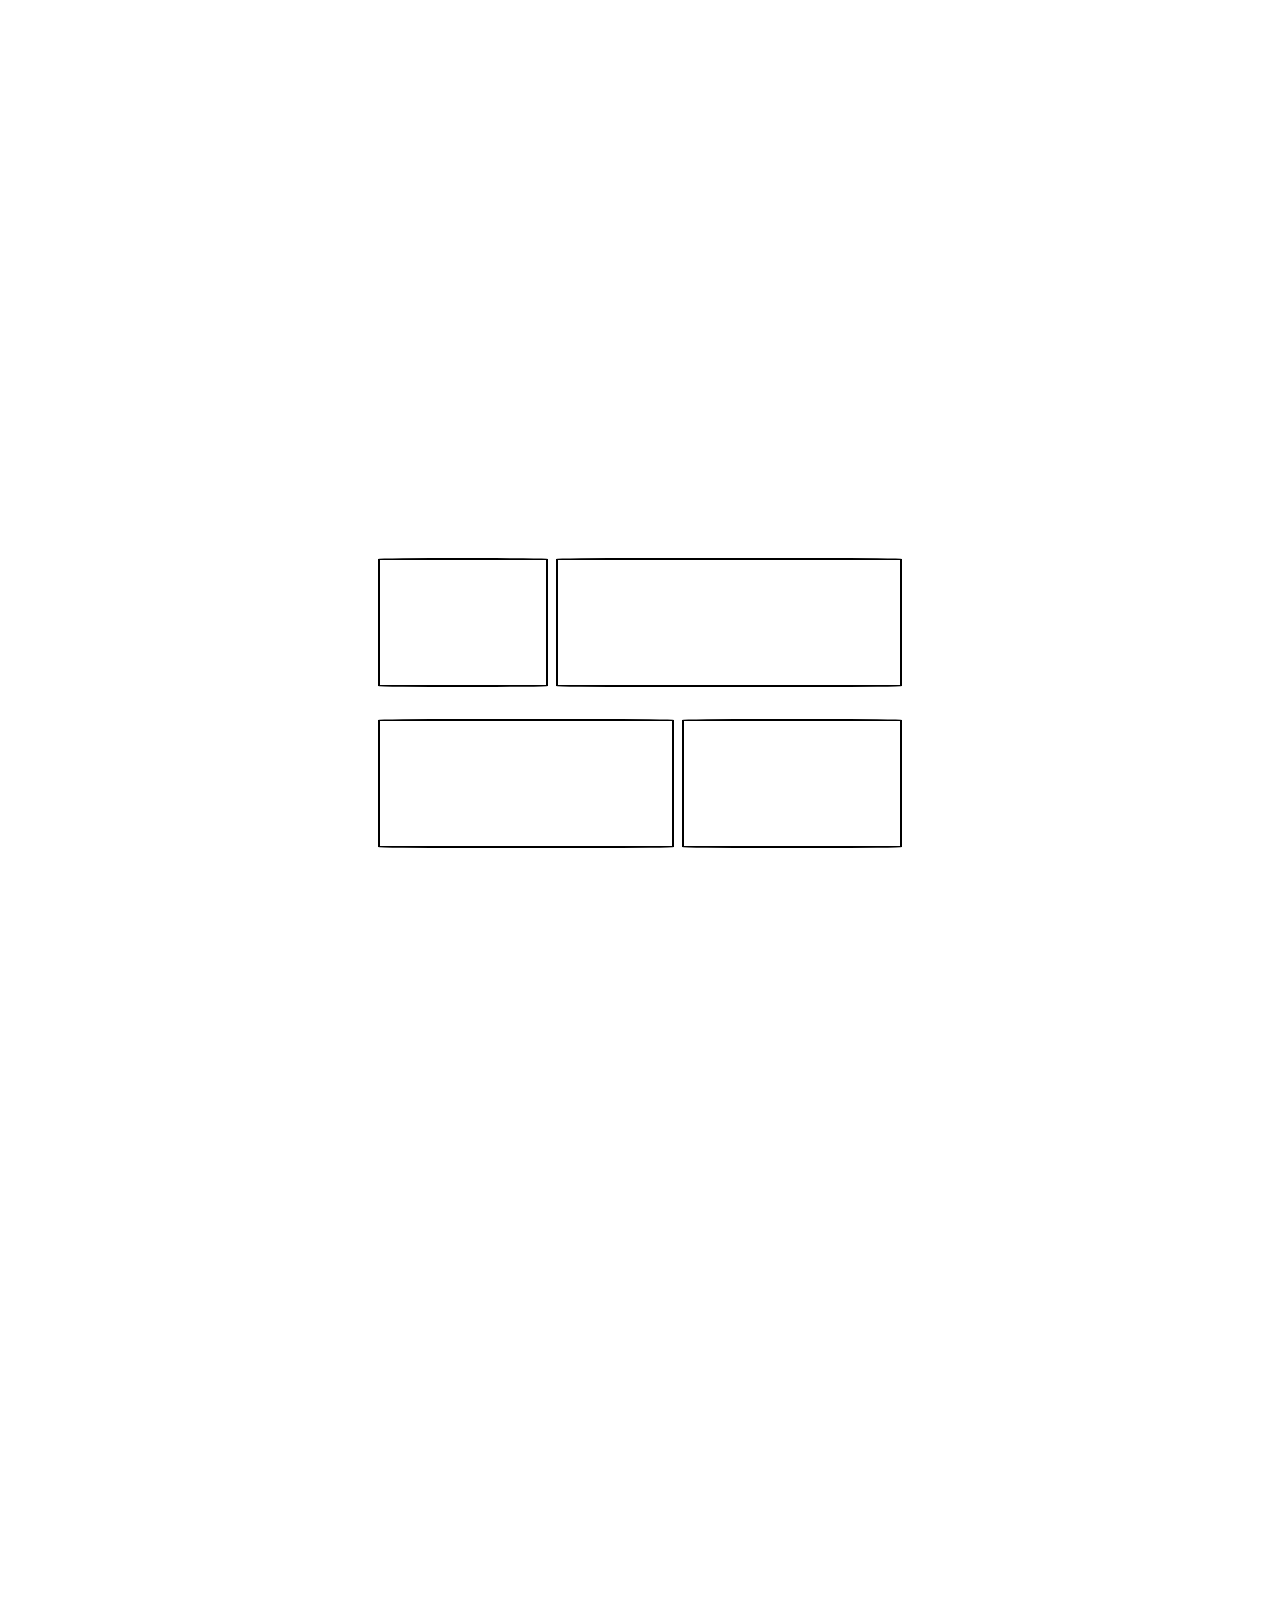
==== commit c11415d7: "Modification in Experience Section" ====
--- a/index.html
+++ b/index.html
@@ -10,18 +10,12 @@
         <link rel="stylesheet" href="css/contact.css">
 
         <script src="app.js"></script>
-        <title>NEW</title>
+        <title>Aarshi Chourasia</title>
         <meta name="viewport" content="width=device-width, initial-scale=1.0">
-        <!-- <link rel="stylesheet" href="css/bootstrap.    css"> -->
-        <!-- <link rel="stylesheet" href="css/bootstrap-responsive.css"> -->
-        <!-- Latest compiled and minified CSS -->
         <link rel="stylesheet" href="https://maxcdn.bootstrapcdn.com/bootstrap/3.3.7/css/bootstrap.min.css">
-
-        <!-- jQuery library
-        <script src="https://ajax.googleapis.com/ajax/libs/jquery/3.3.1/jquery.min.js"></script>
-
-        Latest compiled JavaScript
-        <script src="https://maxcdn.bootstrapcdn.com/bootstrap/3.3.7/js/bootstrap.min.js"></script> -->
+        <link rel="stylesheet" type="text/css" href="css/bootstrap.min.css">
+        <script src="https://code.jquery.com/jquery-1.12.4.min.js"></script>
+        <script src="js/bootstrap.min.js"></script>
     </head>
     <body>
         <div id="mySidenav" class="sidenav">
@@ -47,11 +41,10 @@
             </a>
         </span>
         
-        <!-- Add all page content inside this div if you want the side nav to push page content to the right (not used if you only want the sidenav to sit on top of the page -->
         <div id="main">
             <div id="home">
                 <center class="A">
-                    <div class="name">Aarshi Chourasia</div><hr width="8%" />
+                    <div class="name">Aarshi Chourasia</div><hr width="15%" />
                     <div class="info"> Engineering Undergraduate | Web Development Enthusiast | Startup Enthusiast </div>
                 </center>
             </div>
@@ -59,9 +52,9 @@
             <div id="about">
                     <div id="aboutme">
                         <div>
-                        <p id="aboutme2"><br/><br/><br/>
-                            <div class="aboutheading"><h1>About Me</h1><hr width="8%"/></div>
-                            <br/><br/>
+                        <p id="aboutme2"><br/><br/>
+                            <center><div class="aboutheading"><h1>About Me</h1><hr width="8%"/></div></center>
+                            <br/>
                             <p>
                             I am Aarshi Chourasia, a pre-final year student pursuing B.tech from lnmiit. I had started working in the field of development from my first year. I always tried to mantain the balance between my studies and co-curricular activities. My one the best experience was working with LEARN IT GIRL.
                             I love to play volleyball in my free time also I have been a part of art club since my first year, last year I lead the team of art club which was responsible for all the work related to art during the time of fest along with beingassociated with the pr team. I am currently the General Secretary Sport of my college and I am responsible for organizing and managing all the Sports activities in the institutes including Intra-college as well as Inter-College events and bridging the gap between Students and College administration in any activity related to Sports. I am the lead of Desportivos 2019, which is the largest Inter-College Sports Festival in Rajasthan.
@@ -69,7 +62,7 @@
                         </p>
                         </div>
                         <div class="image-cropper" >
-                                <img src="images/Aarshi.jpeg" alt="Photo" style="float: right;">
+                                <img src="images/Aarshi.jpeg" alt="Photo" style="float:right;">
                         </div>
                     </div>
             </div>
@@ -79,130 +72,69 @@
             <div id="experience">
                 <div>
                     <center>
-                    <h1 class="exp">Experience</h1>
+                    <p style="font-size:3vw;"><b>Experience</b></p>
                     <hr width="85%" />
                     </center>
                 </div>
 
-                    <div class="container">
-                        <div class="row">
-                            <span class="col">
-                                <img src="images/nightingales.png" style="border-radius:50%;width:15%;">
-                                <hr width="1" size="500">
-                            </span>  
-                            
-                            <span class="col-6">             
-                                <h2>Software Development Internship</h2>
-                                <h3><i>Nightingales - The Home Health Specialist</i></h3>
-                            </span>
-                        </div>
-                        <div class="row">
-                            <span class="col im">
-                                <img src="images/litg.png" style="border-radius:50%;width:15%;">
-                            </span>
-                            <span class="col">
-                                    <h2>Mentor</h2>
-                                    <h3><i>LEARN IT, GIRL</i></h3>
-                            </span>
-                        </div>
-                        <div class="row">
-                            <span class="col im">
-                                <img src="images/hackr.jpg" style="border-radius:50%;width:15%;">
-                            </span>
-                            <span class="col">
-                                    <h2>Programming cum Marketing Internship</h2>
-                                    <h3><i>Hackr.io</i></h3>
-                            </span>
-                        </div>
-                        <div class="row">
-                            <span class="col im">
-                                <img src="images/ludifu.jpeg" style="border-radius:50%;width:15%;">
-                            </span>
-                            <span class="col">
-                                    <h2>Marketing and Business Development Internship</h2>
-                                    <h3><i>LUDIFU</i></h3>
-                            </span>
-                        </div>
+                <div class="container">
+                    <div class="row">
+                        <span class="col-sm-2">
+                            <img src="images/nightingales.png" style="border-radius:50%;width:70%;margin-top:8%;height:auto;overflow:hidden;">
+                        </span>  
+                        <span class="col-sm-10">             
+                            <p class="hh1"><b>Software Development Internship</p></b>
+                            <p class="hh2"><i><b>Nightingales - The Home Health Specialist</b></i></p>
+                            <p class="hh3">I worked across a wide range of software development activities, frontend & backend development and automated testing. I was mainly responsible to write efficient code for new features and fixing bugs in the existing code.</p>
+                        </span>
                     </div>
-
-
-
-                <!-- <div class="container">
-                    <a class="box">
-                        <center>                       
-                            <h2>Software Development Internship</h2>
-                            <h3><i>Nightingales - The Home Health Specialist</i></h3>
-                        </center>
-                    </a>
-                    <a class="box">
-                        <center>
-                            <h2>Mentor</h2>
-                            <h3><i>LEARN IT, GIRL</i></h3>
-                        </center>
-                    </a>
-                    <a class="box">
-                        <center>
-                            <h2>Programming cum Marketing Internship</h2>
-                            <h3><i>Hackr.io</i></h3>
-                        </center>
-                    </a>
-                    <a class="box">
-                        <center>
-                            <h2>Marketing and Business Development Internship</h2>
-                            <h3><i>LUDIFU</i></h3>
-                        </center>
-                    </a>
-                </div> -->
-            
-            <!-- <h2>Software Development Internship</h2>
-            <h3><i>Nightingales - The Home Health Specialist</i></h3>
-            <p>Worked across a wide range of software development activities, frontend & backend development and automated testing. I was mainly responsible to write efficient code for new features and fixing bugs in the existing code.</p>
-            
-            <h2>Mentor</h2>
-            <h3><i>LEARN IT, GIRL</i></h3>
-            <p>Selected for an international mentor-mentee program started by Anita Borg recipients, where I taught the HTML, CSS and basic Javascript from beginning to a girl from Poland. I was selected amongst 126 mentors amid applicants from all over the world.</p>
-
-            <h2>Programming cum Marketing Internship</h2>
-            <h3><i>Hackr.io</i></h3>
-            <p>Worked on front-end technologies to build web-based applications. Also worked as a content researcher, where I was responsible for online/web research work and also for answering questions on different question & answer sites to increase their reach.</p>
-
-            <h2>Marketing and Business Development Internship</h2>
-            <h3><i>LUDIFU</i></h3>
-            <p>Build and worked on different strategies to increase their sale and to promote their product on different platforms.</p>
-         -->
+                    <br>
+                    <div class="row">
+                        <span class="col-sm-2">
+                            <img src="images/litg.png" style="border-radius:50%;width:65%;margin-top:5%;height:auto;overflow:hidden;">
+                        </span>
+                        <span class="col-sm-10">
+                            <p class="hh1"><b>Mentor</p></b>
+                            <p class="hh2"><i><b>LEARN IT, GIRL</b></i></p>
+                            <p class="hh3">I was selected for an international mentor-mentee program started by Anita Borg recipients, where I taught the HTML, CSS and basic Javascript from beginning to a girl from Poland. I was selected amongst 126 mentors amid applicants from all over the world.</p>
+                        </span>
+                    </div>
+                    <br>
+                    <div class="row">
+                        <span class="col-sm-2">
+                            <img src="images/hackr.jpg" style="border-radius:50%;width:65%;margin-top:5%;height:auto;overflow:hidden;">
+                        </span>
+                        <span class="col-sm-10">
+                            <p class="hh1"><b>Programming cum Marketing Internship</b></p>
+                            <p class="hh2"><i><b>Hackr.io</b></i></p>
+                            <p class="hh3">As a programming intern, I worked on front-end technologies to build web-based applications. I also worked as a content researcher, where I was responsible for online/web research work and also for answering questions on different question & answer sites to increase their reach.</p>
+                        </span>
+                    </div>
+                    <br>
+                    <div class="row">
+                        <span class="col-sm-2">
+                            <img src="images/ludifu.jpeg" style="border-radius:50%;width:60%;margin-top:-2%;height:auto;overflow:hidden;">
+                        </span>
+                        <span class="col-sm-10">
+                            <p class="hh1"><b>Marketing and Business Development Internship</b></p>
+                            <p class="hh2"><i><b>LUDIFU</b></i></p>
+                            <p class="hh3">Build and worked on different strategies to increase their sale and to promote their product on different platforms.</p>
+                        </span>
+                    </div>
+                </div>
             </div>
             
-
             <div id="skills">
-                Skills
-                 <h2>Software Development Internship</h2>
-            <h3><i>Nightingales - The Home Health Specialist</i></h3>
-            <p>Worked across a wide range of software development activities, frontend & backend development and automated testing. I was mainly responsible to write efficient code for new features and fixing bugs in the existing code.</p>
+              
+            </div>
             
-            <h2>Mentor</h2>
-            <h3><i>LEARN IT, GIRL</i></h3>
-            <p>Selected for an international mentor-mentee program started by Anita Borg recipients, where I taught the HTML, CSS and basic Javascript from beginning to a girl from Poland. I was selected amongst 126 mentors amid applicants from all over the world.</p>
-
-            <h2>Programming cum Marketing Internship</h2>
-            <h3><i>Hackr.io</i></h3>
-            <p>Worked on front-end technologies to build web-based applications. Also worked as a content researcher, where I was responsible for online/web research work and also for answering questions on different question & answer sites to increase their reach.</p>
-
-            <h2>Marketing and Business Development Internship</h2>
-            <h3><i>LUDIFU</i></h3>
-            <p>Build and worked on different strategies to increase their sale and to promote their product on different platforms.</p>
-        
-
-            </div>
             <div id="projects">
                 <center>
-                <h1 style="padding-top:3%;font-size:300%;">Projects</h1>
-                <h2>You can visit my small projects which I have Done</h2>
+                <p style="font-size:3vw;padding-top:3%;"><b>Projects</b></p><br>
+                <p style="font-size:1.8vw;">You can visit my small projects which I have Done</p>
                 </center>
                 <div class="pu">
-                    <!-- <div class="box"> -->
-                        <a class="button" href="#popup1">Medic</a>
-                    <!-- </div> -->
-
+                    <a class="button" href="#popup1">Medic</a>
                     <div id="popup1" class="overlay">
                         <div class="popup">
                             <h2>Medic</h2>
@@ -215,10 +147,7 @@
                         </div>
                     </div>
                     
-                    <!-- <div class="box"> -->
-                        <a class="button" href="#popup2">Hospital Management </a>
-                    <!-- </div> -->
-
+                    <a class="button" href="#popup2">Hospital Management</a>
                     <div id="popup2" class="overlay">
                         <div class="popup">
                             <h2>Hospital Management</h2>
@@ -231,14 +160,8 @@
                         </div>
                     </div>
 
-
-
                     <br/><br/><br/><br/><br/><br/><br/><br/>
-                    <!-- <div class="box"> -->
-                        <a class="button" href="#popup3">Brick-Ball Game</a>
-                    <!-- </div> -->
-                    
-                    
+                    <a class="button" href="#popup3">Brick-Ball Game</a>                    
                     <div id="popup3" class="overlay">
                         <div class="popup">
                             <h2>Brick-Ball Game</h2>
@@ -251,10 +174,7 @@
                         </div>
                     </div>
 
-                    <!-- <div class="box"> -->
-                        <a class="button" href="#popup4">Info Website</a>
-                    <!-- </div> -->
-
+                    <a class="button" href="#popup4">Portfolio</a>
                     <div id="popup4" class="overlay">
                         <div class="popup">
                             <h2>Info Website</h2>
@@ -269,23 +189,7 @@
                 </div>                
             </div>
             <div id="contact">
-                Contact
-                <h2>Software Development Internship</h2>
-                <h3><i>Nightingales - The Home Health Specialist</i></h3>
-                <p>Worked across a wide range of software development activities, frontend & backend development and automated testing. I was mainly responsible to write efficient code for new features and fixing bugs in the existing code.</p>
-                
-                <h2>Mentor</h2>
-                <h3><i>LEARN IT, GIRL</i></h3>
-                <p>Selected for an international mentor-mentee program started by Anita Borg recipients, where I taught the HTML, CSS and basic Javascript from beginning to a girl from Poland. I was selected amongst 126 mentors amid applicants from all over the world.</p>
-    
-                <h2>Programming cum Marketing Internship</h2>
-                <h3><i>Hackr.io</i></h3>
-                <p>Worked on front-end technologies to build web-based applications. Also worked as a content researcher, where I was responsible for online/web research work and also for answering questions on different question & answer sites to increase their reach.</p>
-    
-                <h2>Marketing and Business Development Internship</h2>
-                <h3><i>LUDIFU</i></h3>
-                <p>Build and worked on different strategies to increase their sale and to promote their product on different platforms.</p>
-            
+               
             </div>
         </div>
     </body>
--- a/css/style.css
+++ b/css/style.css
@@ -1,6 +1,6 @@
 /* The side navigation menu */
 .sidenav {
-    height: 100%; /* 100% Full-height */
+    height: 98.5%; /* 100% Full-height */
     width: 0; /* 0 width - change this with JavaScript */
     position: fixed; /* Stay in place */
     z-index: 1; /* Stay on top */
@@ -10,20 +10,24 @@
     overflow-x: hidden; /* Disable horizontal scroll */
     /*padding-top: 60px; /* Place content 60px from the top */
     transition: 0.6s; /* 0.5 second transition effect to slide in the sidenav */
-    padding-top: 50px;
+    padding-top: 4%;
     margin-left: 4%;
+    font-family: 'Courier New';
     /* padding-top: -200px; */
 }
 
 /* The navigation menu links */
 .sidenav a {
-    padding: 8px 8px 8px 32px;
+    /* padding: 1% 1% 1% 4%; */
     text-decoration: none;
     font-size: 25px;
+    font-size: 2vw;
     color: #818181;
     display: block;
     transition: 0.3s;
-    padding: 20px;
+    padding: 12%;
+    margin-left: 4%;
+
 }
 
 /* When you mouse over the navigation links, change their color */
@@ -34,11 +38,11 @@
 /* Style page content - use this if you want to push the page content to the right when you open the side navigation */
 #main {
     transition: margin-left .5s;
-    padding: 0px;
+    padding: 0%;
 }
 
 /* On smaller screens, where height is less than 450px, change the style of the sidenav (less padding and a smaller font size) */
-@media screen and (max-height: 450px) {
-    /* .sidenav {padding-top: 15px;} */
+/* @media screen and (max-height: 450px) {
+    .sidenav {padding-top: 15px;}
     .sidenav a {font-size: 18px;}
-}+} */--- a/css/extra.css
+++ b/css/extra.css
@@ -2,8 +2,8 @@
     background-color: black;
     width: 4%;
     height: 100%;
-    margin: 0px 0px 0px -8px;
-    padding: 0px 0px 0px 0px;
+    margin: 0% 0% 0% -1%;
+    padding: 0% 0% 0% 0%;
     position: fixed;
 }   
 
@@ -12,10 +12,10 @@
     position: relative;
     height: 70%;
     width: 70%;
-    margin: 5px;
+    margin: 30%;
 }
 
 #bars{
-    margin-top: 100px;
+    margin-top: 10%;
     color: white;
 }--- a/css/home.css
+++ b/css/home.css
@@ -1,4 +1,3 @@
-
 a:hover{
 	color: black;
 }
@@ -11,22 +10,26 @@
 	background-image: url("../images/notebook.jpg");
 	max-width:100%;
 	background-size: cover;
-	height: 102.5%;
+	height: 100%;
 	width: 100%;
 	background-repeat: no-repeat;
 	background-attachment: fixed;
 	margin: -8px 0px 0px 0px;
 	color: white;
+	font-family: 'Courier';
+	padding-left: 4%;
 }
 .A{
-	padding-top: 18%;
+	padding-top: 20%;
 }
 
 .name{
 	font-size: 70px;
+	font-size: 5.5vw;
 }
 .info{
 	font-size: 20px;
+	font-size: 1.5vw;
 }
 hr{
    border: 2px solid rgb(0, 0, 0);
--- a/css/aboutme.css
+++ b/css/aboutme.css
@@ -9,7 +9,7 @@
 .image-cropper img{
 	margin: 0 auto;
 	height: auto;
-	width: 70%;
+	width: 60%;
 	margin: 0 0 0 20%;
 	-webkit-border-radius: 50%;
 	-moz-border-radius: 50%;
@@ -19,12 +19,17 @@
 }
 
 #about{	
+	background-color: white;
+	background-size: cover;
+    background-repeat: no-repeat;
+	background-attachment: fixed;
+	height:auto;
+	width: auto;
+	font-family: 'Courier New';
     /* padding-left: 6%; */
     margin-left: 4%;
-    background-size: cover;
-    width: 96%;
-    height: 103%;    
-    font-size: 100% ;
+    width: 94%;
+    height: 100%;    
     text-align: center;
 	/* padding-top: 50px;
 	padding-bottom: 150px; */
@@ -35,23 +40,30 @@
 	display: inline-block;
 }
 
+.aboutheading{
+	font-family: 'Courier New';
+	font-size: 2.5vw;
+}
+
 #aboutme{
     display: inline-flex;
-    margin-left: 5%;
+	margin-left: 5%;
+	font-size: 1vw;	
 }
 
 #aboutme2{
-    padding-top: 25px;
+    padding-top: 2.5%;
 	float: left;
+	font-size: 1vw;
 }
 
 /* @media screen and (max-device-width: 95%) {
-    #aboutme2 { font-size: 1.2em; */
-/* } */
+    #aboutme2 { font-size: 1.2em;
+} */
 
 .aboutheading{
     margin-top: 8%;
     padding-top: 2%;
     /* text-align: left; */
-    /* float    :left; */
+    /* float: left; */
 }--- a/css/experience.css
+++ b/css/experience.css
@@ -1,9 +1,58 @@
 #experience{
     background-color: #dddddd;
+    background-size: cover;
+    background-repeat: no-repeat;
+	background-attachment: fixed;
+	height:auto;
+	width: auto;
     padding-left: 4%;
+    padding-top: 2%;
+    width: 100%;
+    height: 100%;
+    font-family: 'Courier New';
+    font-size: 100%;
+}
+
+.container{
+    /* box-sizing: border-box; */
+    display: flex;
+    flex-wrap: wrap;
+    /* grid-column: span 2; */
+    /* grid-row: span 7; */
+    /* grid-template-columns: repeat(2, 1fr); */
+    /* display: grid; */
+    /* grid-template-columns: auto auto auto; */
+    /* grid-template-rows: auto auto auto; */
+    /* height: 100vh; */
+}
+
+.row{
+    display: flex;
+    flex-wrap: wrap;
+}
+ 
+.col-sm-2{
+    flex: 15%;
+    max-width: 15%;
+}
+
+.col-sm-10{
+    flex: 85%;
+    max-width: 85%;
 }
 
 .im{
     border-right: 2px solid black;
-    
+}
+
+.hh1{
+    font-size: 1.8vw;
+}
+
+.hh2{
+    font-size: 1.2vw;
+}
+
+.hh3{
+    font-size: 1vw;
 }--- a/css/skills.css
+++ b/css/skills.css
@@ -1,6 +1,7 @@
 #skills{
     background-color: white;
-    width: 89%;
-    height: 101%;
+    width: 100%;
+    height: 100%;
+    font-family: 'Courier New';
 }
 
--- a/css/projects.css
+++ b/css/projects.css
@@ -7,38 +7,24 @@
 	height:auto;
 	width: auto;
     width: 100%;
-    height: 103%;
+    height: 100%;
     color: white;
+    font-family: 'Courier New';
     /* padding-left: 6%; */
 }
 
 .pu {
-    font-family: Arial, sans-serif;
+    font-family: 'Courier New';
     background-size: cover;
     color: white;
     /* height: 100vh; */
     /* padding-left: 30%; */
     padding-top: 8%;
     text-align: center;
-    font-family: Tahoma, Arial, sans-serif;
     color: white;
     /* margin: 50px; */
 }
 
-/* .box { */
-    /* width: 25%; */
-    /* height: 15%; */
-    /* margin: 0 auto; */
-    /* background: rgb(39, 39, 39); */
-    /* padding: 15px; */
-    /* border: 2px solid #fff; */
-    /* border-radius: 20px/50px; */
-    /* background-clip: padding-box; */
-    /* text-align: center; */
-    /* margin-top: 20px; */
-    /* margin-bottom: 20px; */
-/* } */
-   
 .button {
     /* width: 100%;
     height: 103%; */
@@ -58,6 +44,8 @@
 
 .button:hover {
     background: rgb(228, 228, 228);
+    text-decoration: none;
+    color: black;
 }
   
 .overlay {
@@ -91,7 +79,7 @@
 .popup h2 {
     margin-top: 0;
     color: #333;
-    font-family: Tahoma, Arial, sans-serif;
+    font-family: 'Courier New';
 }
 
 .popup .close {
@@ -115,7 +103,7 @@
 }
   
 @media screen and (max-width: 700px){
-    .box{
+    .button{
         width: 70%;
     }
     .popup{
--- a/css/contact.css
+++ b/css/contact.css
@@ -1,5 +1,10 @@
 #contact{
     background-color: white;
+    background-size: cover;
+    background-repeat: no-repeat;
+	background-attachment: fixed;
+	height:auto;
+	width: auto;
     width: 89%;
     height: 101%;
 }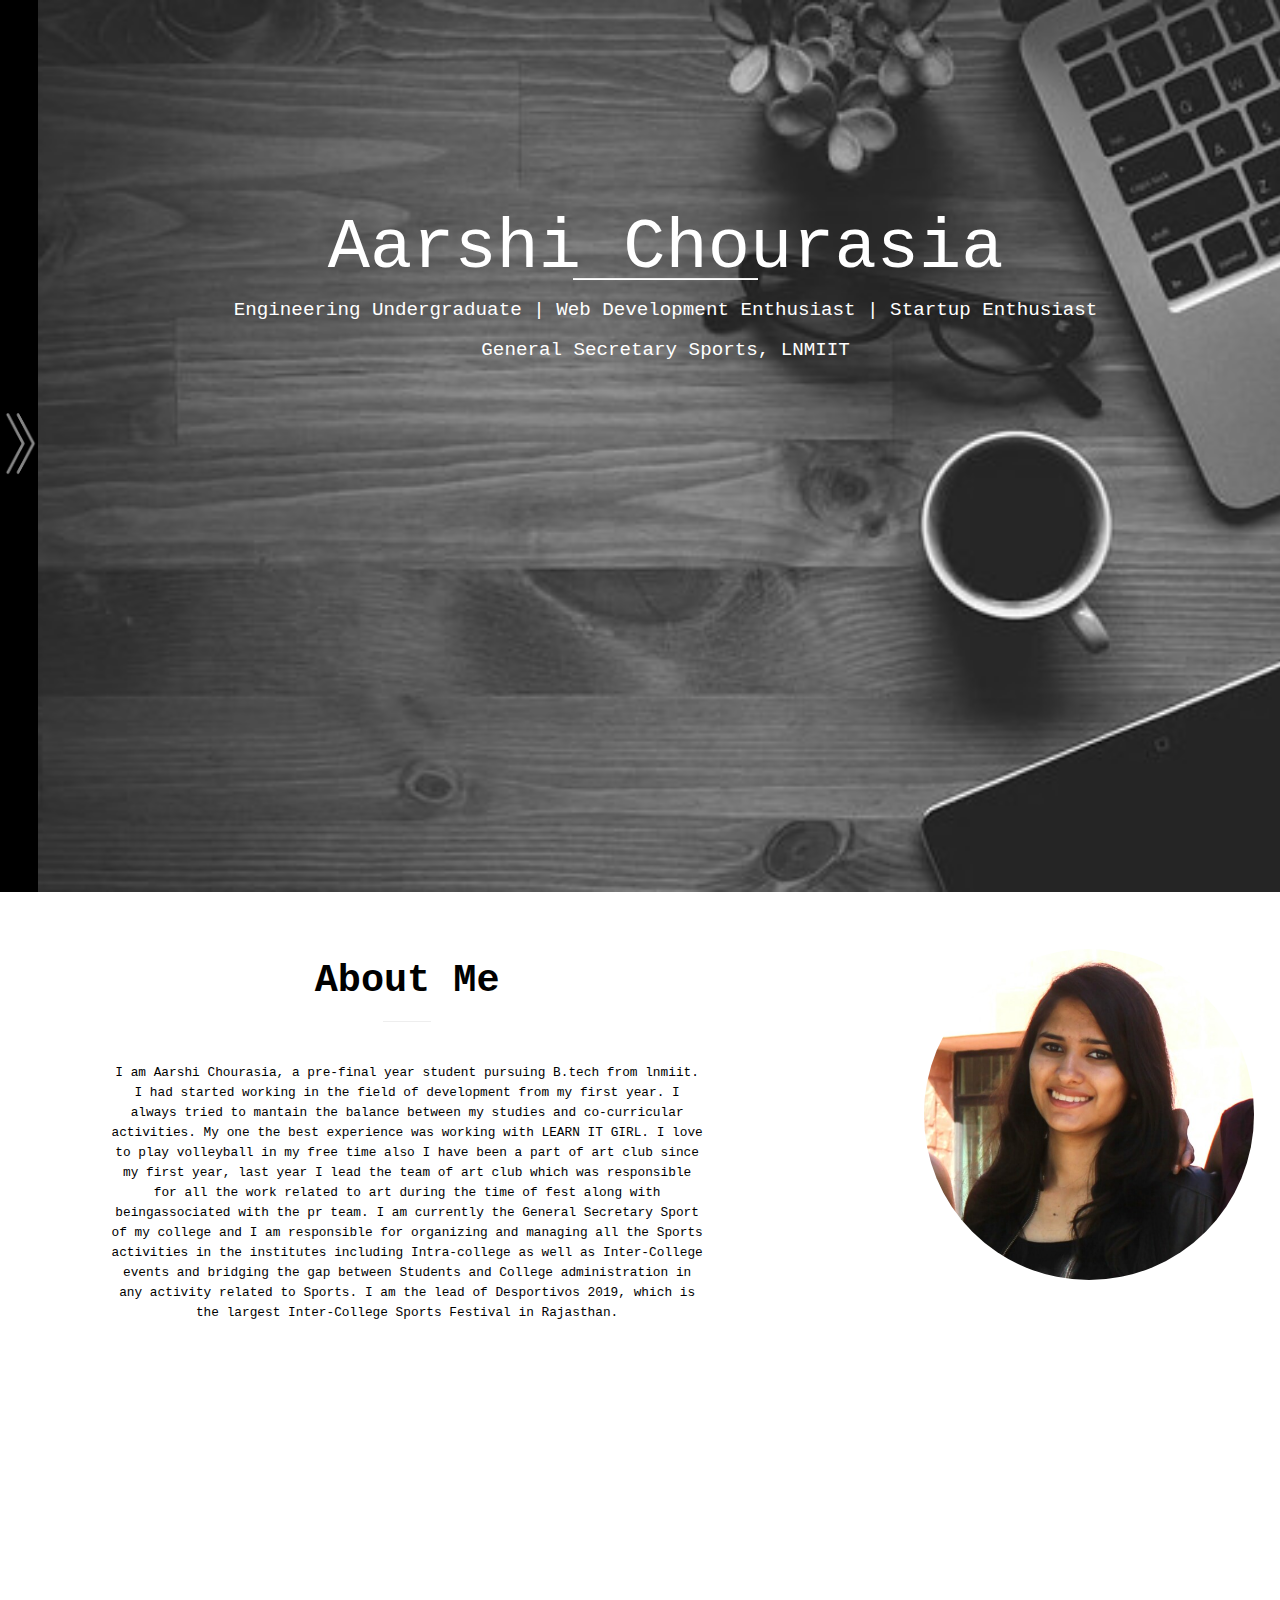
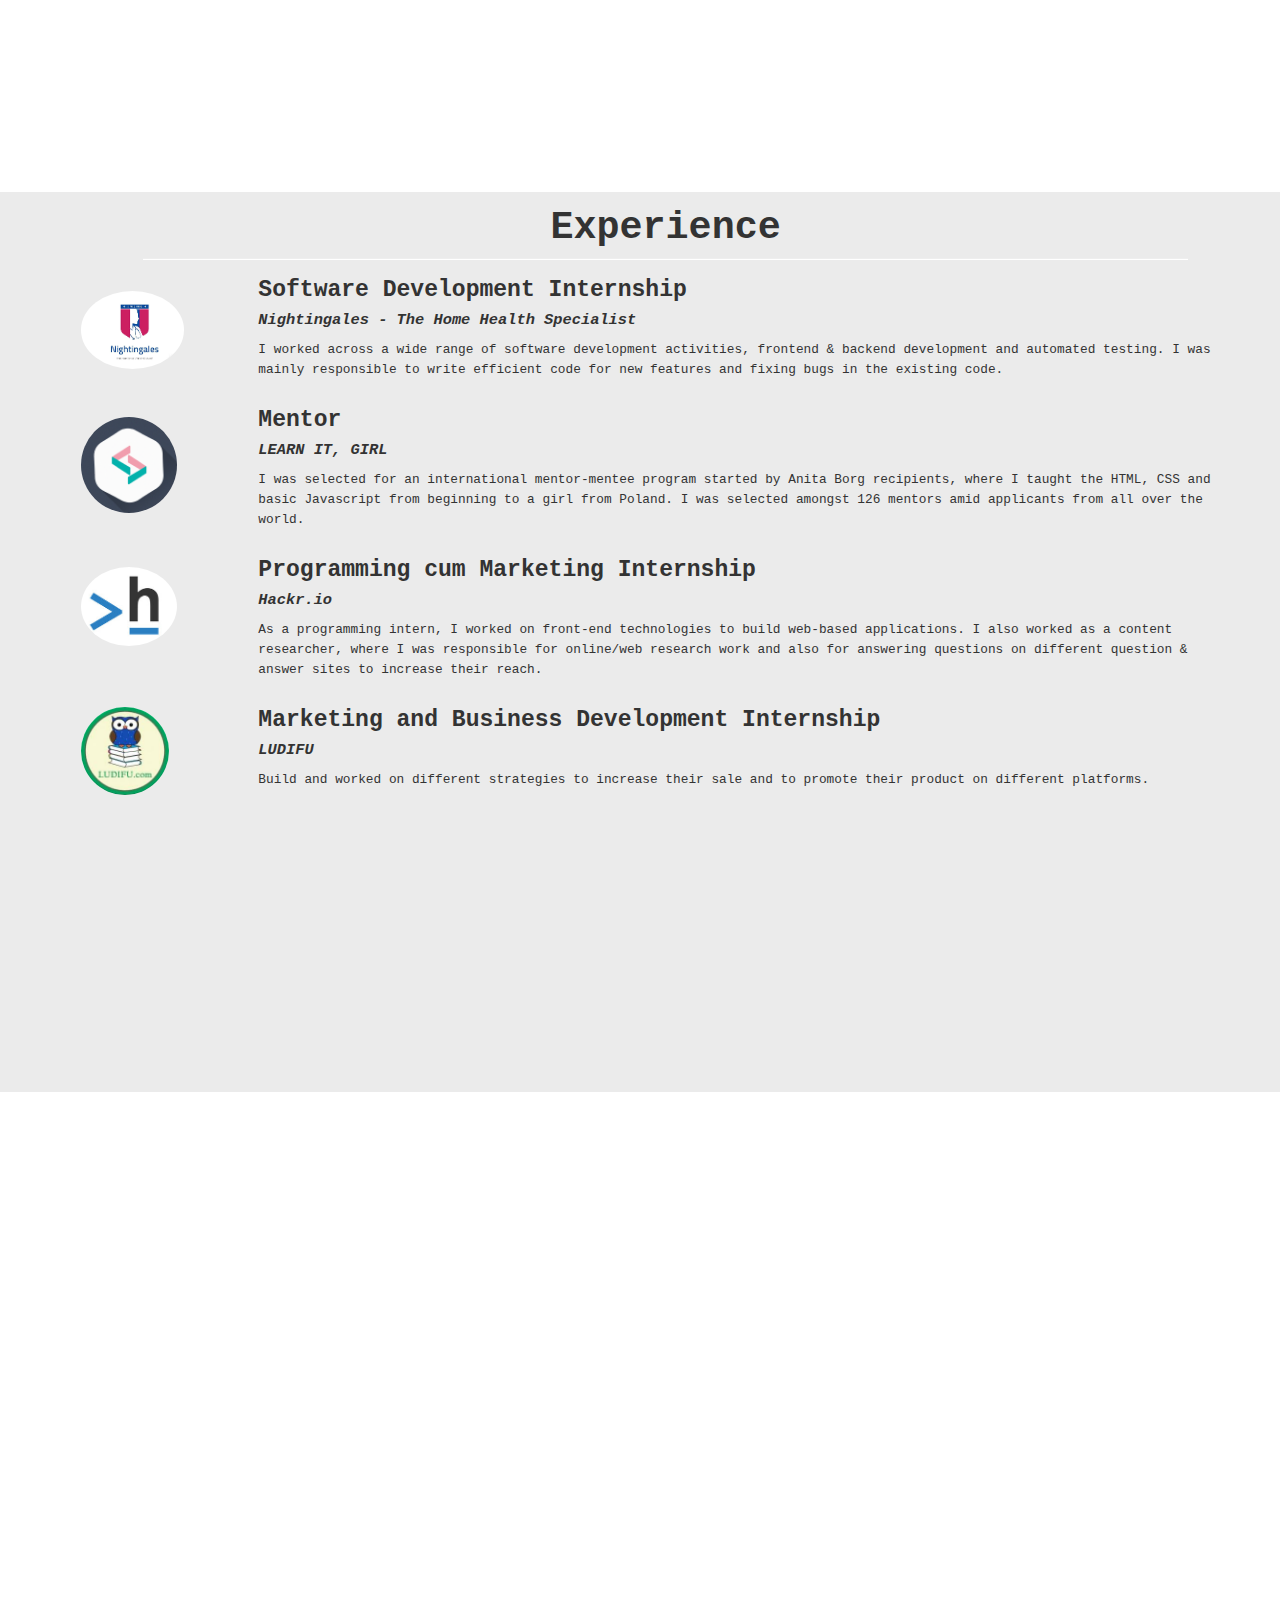
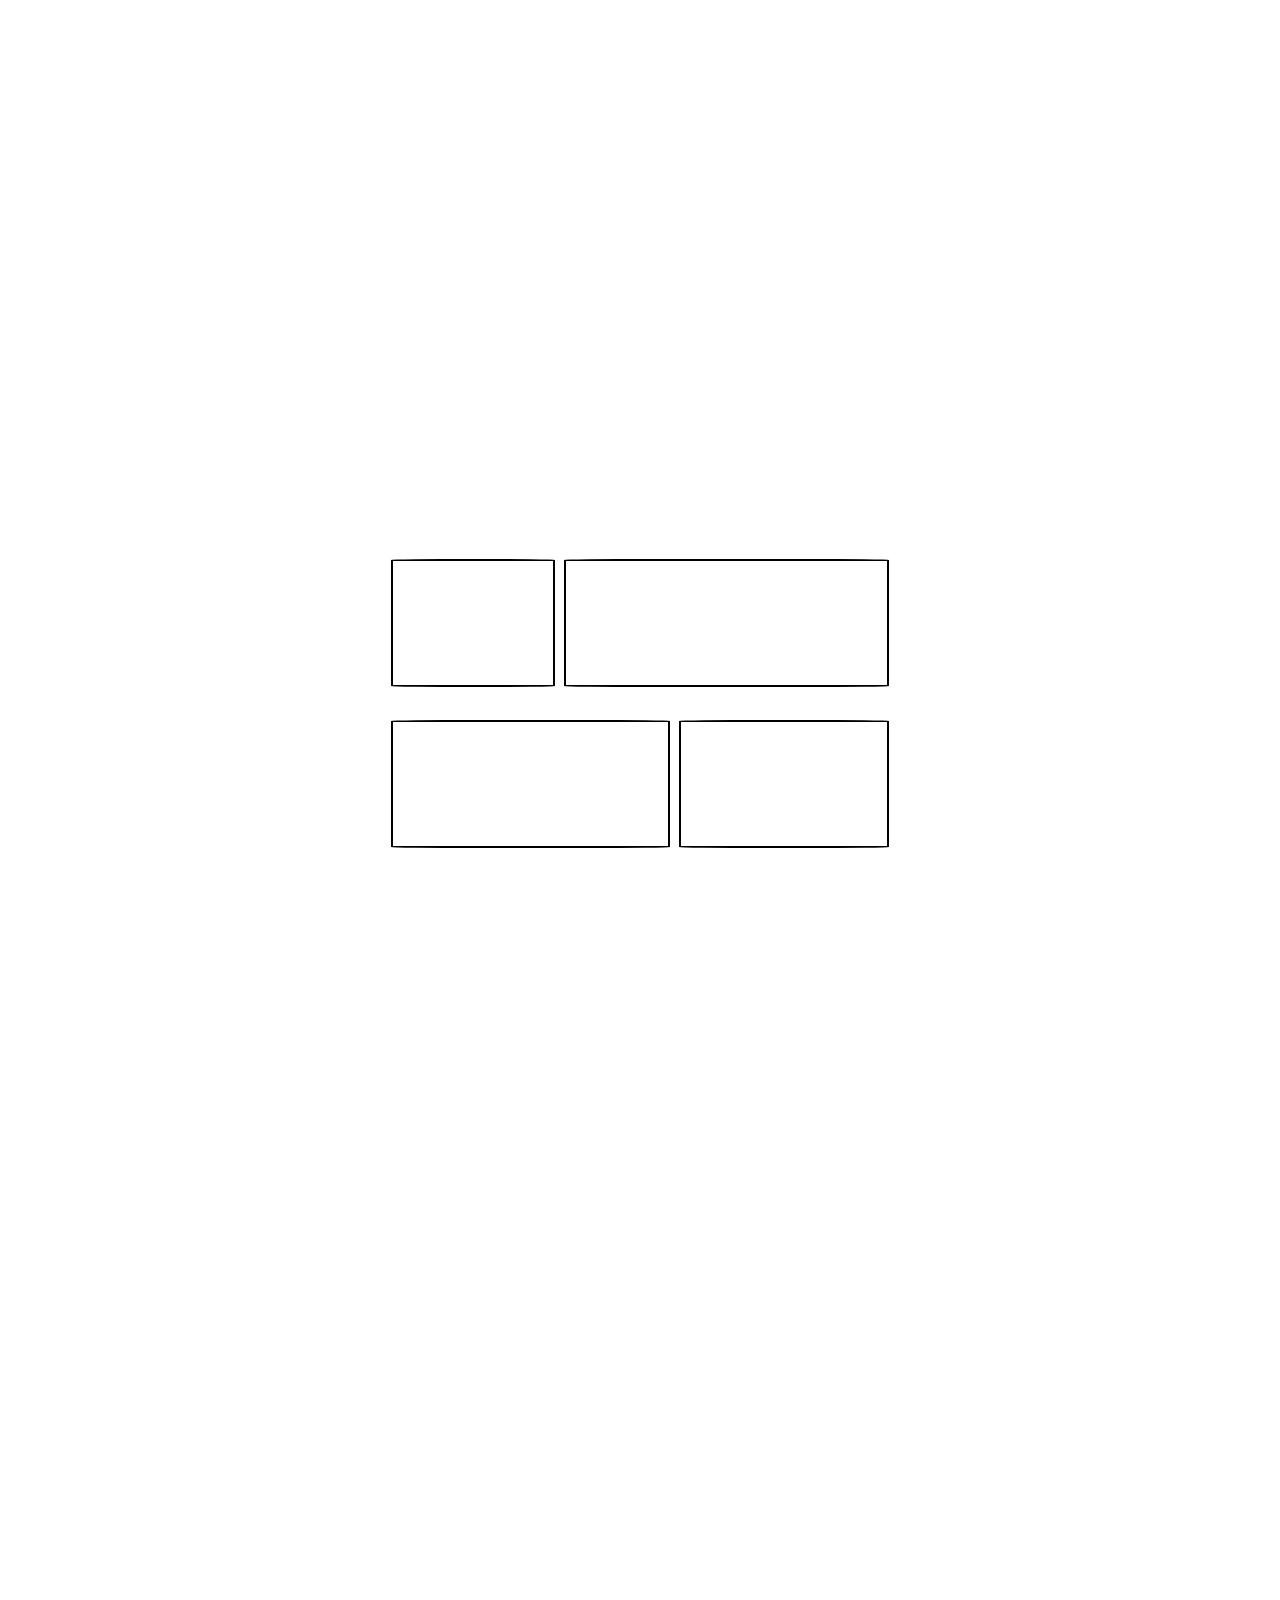
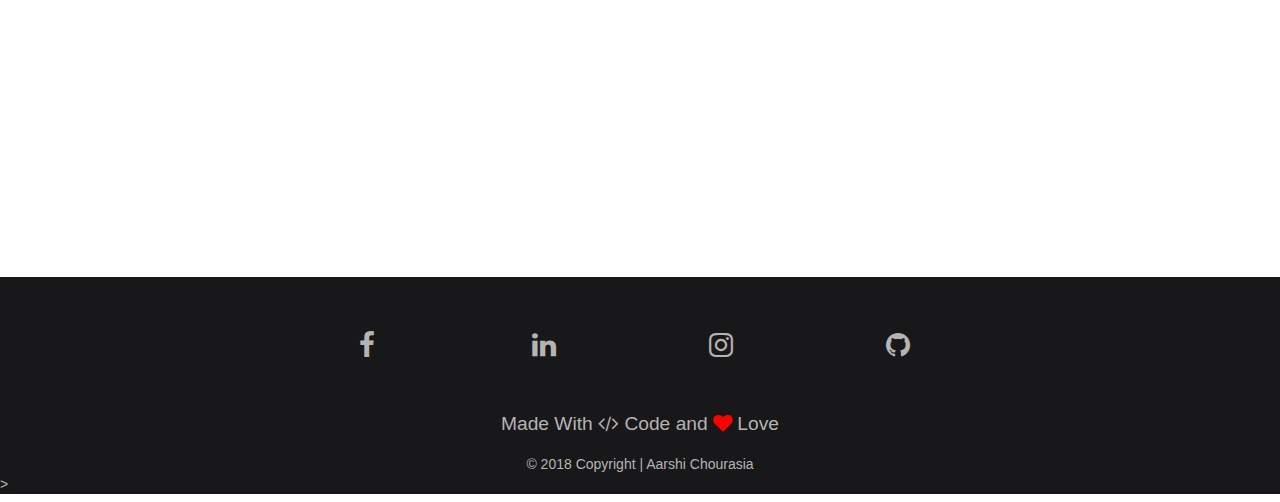
==== commit 4c5dbf47: "Added Footer" ====
--- a/index.html
+++ b/index.html
@@ -16,6 +16,7 @@
         <link rel="stylesheet" type="text/css" href="css/bootstrap.min.css">
         <script src="https://code.jquery.com/jquery-1.12.4.min.js"></script>
         <script src="js/bootstrap.min.js"></script>
+        <link rel="stylesheet" href="https://cdnjs.cloudflare.com/ajax/libs/font-awesome/4.7.0/css/font-awesome.min.css">
     </head>
     <body>
         <div id="mySidenav" class="sidenav">
@@ -46,6 +47,7 @@
                 <center class="A">
                     <div class="name">Aarshi Chourasia</div><hr width="15%" />
                     <div class="info"> Engineering Undergraduate | Web Development Enthusiast | Startup Enthusiast </div>
+                    <br><div class="info">General Secretary Sports, LNMIIT</div>
                 </center>
             </div>
 
@@ -177,7 +179,7 @@
                     <a class="button" href="#popup4">Portfolio</a>
                     <div id="popup4" class="overlay">
                         <div class="popup">
-                            <h2>Info Website</h2>
+                            <h2>Portfolio</h2>
                             <a class="close" href="#">&times;</a>
                             <div class="content">
                                 <p>A simple website containing different parts of the portfolio which can easily be navigated from the home page.</p>
@@ -191,6 +193,38 @@
             <div id="contact">
                
             </div>
+
+            <footer class="page-footer font-small cyan darken-3">
+                <div class="container">                
+                    <div class="row">
+                        <div class="col-md-12">
+                            <div class="flex-center">
+                                <center>
+                                    <a class="fb-ic" href="">
+                                        <i class="fa fa-facebook fa-lg white-text mr-md-5 mr-3 fa-2x"> </i>
+                                    </a>
+                                    <a class="li-ic" href="">
+                                        <i class="fa fa-linkedin fa-lg white-text mr-md-5 mr-3 fa-2x"> </i>
+                                    </a>
+                                    <a class="ins-ic" href="">
+                                        <i class="fa fa-instagram fa-lg white-text mr-md-5 mr-3 fa-2x"> </i>
+                                    </a>
+                                    <a class="git-ic" href="">
+                                        <i class="fa fa-github fa-lg white-text fa-2x"> </i>
+                                    </a>
+                                </center>
+                            </div>
+                        </div>
+                    </div>
+                </div>
+                <center>
+                <div class="mw">Made  With  <i class="fa fa-code" style="color: rgb(182, 179, 179);" style="padding-right:-10%"> </i> Code  and  <i class="fa fa-heart blinking" style="color:red;"> </i> Love</div><br>
+                <div class="footer-copyright text-center py-3">
+                    © 2018 Copyright | Aarshi Chourasia
+                </div>
+                </center>>
+            </footer>
+            <!-- Footer -->
         </div>
     </body>
 </html>--- a/css/experience.css
+++ b/css/experience.css
@@ -1,5 +1,5 @@
 #experience{
-    background-color: #dddddd;
+    background-color: #ebebeb;
     background-size: cover;
     background-repeat: no-repeat;
 	background-attachment: fixed;
@@ -13,23 +13,15 @@
     font-size: 100%;
 }
 
-.container{
-    /* box-sizing: border-box; */
+/* .container{
     display: flex;
     flex-wrap: wrap;
-    /* grid-column: span 2; */
-    /* grid-row: span 7; */
-    /* grid-template-columns: repeat(2, 1fr); */
-    /* display: grid; */
-    /* grid-template-columns: auto auto auto; */
-    /* grid-template-rows: auto auto auto; */
-    /* height: 100vh; */
 }
 
 .row{
     display: flex;
     flex-wrap: wrap;
-}
+} */
  
 .col-sm-2{
     flex: 15%;
--- a/css/projects.css
+++ b/css/projects.css
@@ -33,7 +33,7 @@
     /* border: 2px solid #fff; */
     background-clip: padding-box;
     text-align: center;
-    font-size: 1.5em;
+    font-size: 1.5vw;
     color: white;
     border: 2px solid black;
     border-radius: 85px/1px;
@@ -66,11 +66,11 @@
 }
   
 .popup {
-    margin: 70px auto;
-    padding: 20px;
+    margin: 12% auto;
+    padding: 2%;
     background: #fff;
-    border-radius: 5px;
-    width: 30%;
+    border-radius: 5%;
+    width: 40%;
     position: relative;
     transition: all 5s ease-in-out;
     color: black;
@@ -80,14 +80,15 @@
     margin-top: 0;
     color: #333;
     font-family: 'Courier New';
+    font-size: 3.5vw;
 }
 
 .popup .close {
     position: absolute;
     top: 10%;
-    right: 30px;
+    right: 8%;
     transition: all 200ms;
-    font-size: 30px;
+    font-size: 250%;
     font-weight: bold;
     text-decoration: none;
     color: #333;
@@ -100,6 +101,7 @@
 .popup .content {
     max-height: 30%;
     overflow: auto; 
+    font-size: 1.5vw;
 }
   
 @media screen and (max-width: 700px){
--- a/css/contact.css
+++ b/css/contact.css
@@ -5,6 +5,68 @@
 	background-attachment: fixed;
 	height:auto;
 	width: auto;
-    width: 89%;
-    height: 101%;
+    width: 100%;
+    height: 65%;
+}
+
+.fa {
+    text-align: center;
+    text-decoration: none;
+    color: rgb(182, 179, 179);
+}
+
+.fa-facebook{
+    padding: 5%;
+    font-size: 2vw;
+    width: 15%;
+}
+
+.fa-linkedin{
+    padding: 5%;
+    font-size: 2vw;
+    width: 15%;
+}
+
+.fa-instagram{
+    padding: 5%;
+    font-size: 2vw;
+    width: 15%;
+}
+
+.fa-github{
+    padding: 5%;
+    font-size: 2vw;
+    width: 15%;
+}
+
+
+.fa:hover {
+    opacity: 0.3;
+}
+
+.page-footer{
+    background-color: #18181a;
+    color: rgb(182, 179, 179);
+}
+
+.footer-copyright{
+    background-color: #18181a;
+    color: rgb(182, 179, 179);
+}
+
+.mw{
+    font-size: 1.5vw;
+    padding: -10px -10px -10px -10px;
+}
+
+.blinking{
+    animation: blinkingText 1.2s infinite;
+}
+
+@keyframes blinkingText{
+    0%{     color: red;    }
+    49%{    color: transparent; }
+    50%{    color: transparent; }
+    99%{    color: transparent;  }
+    100%{   color: red;    }
 }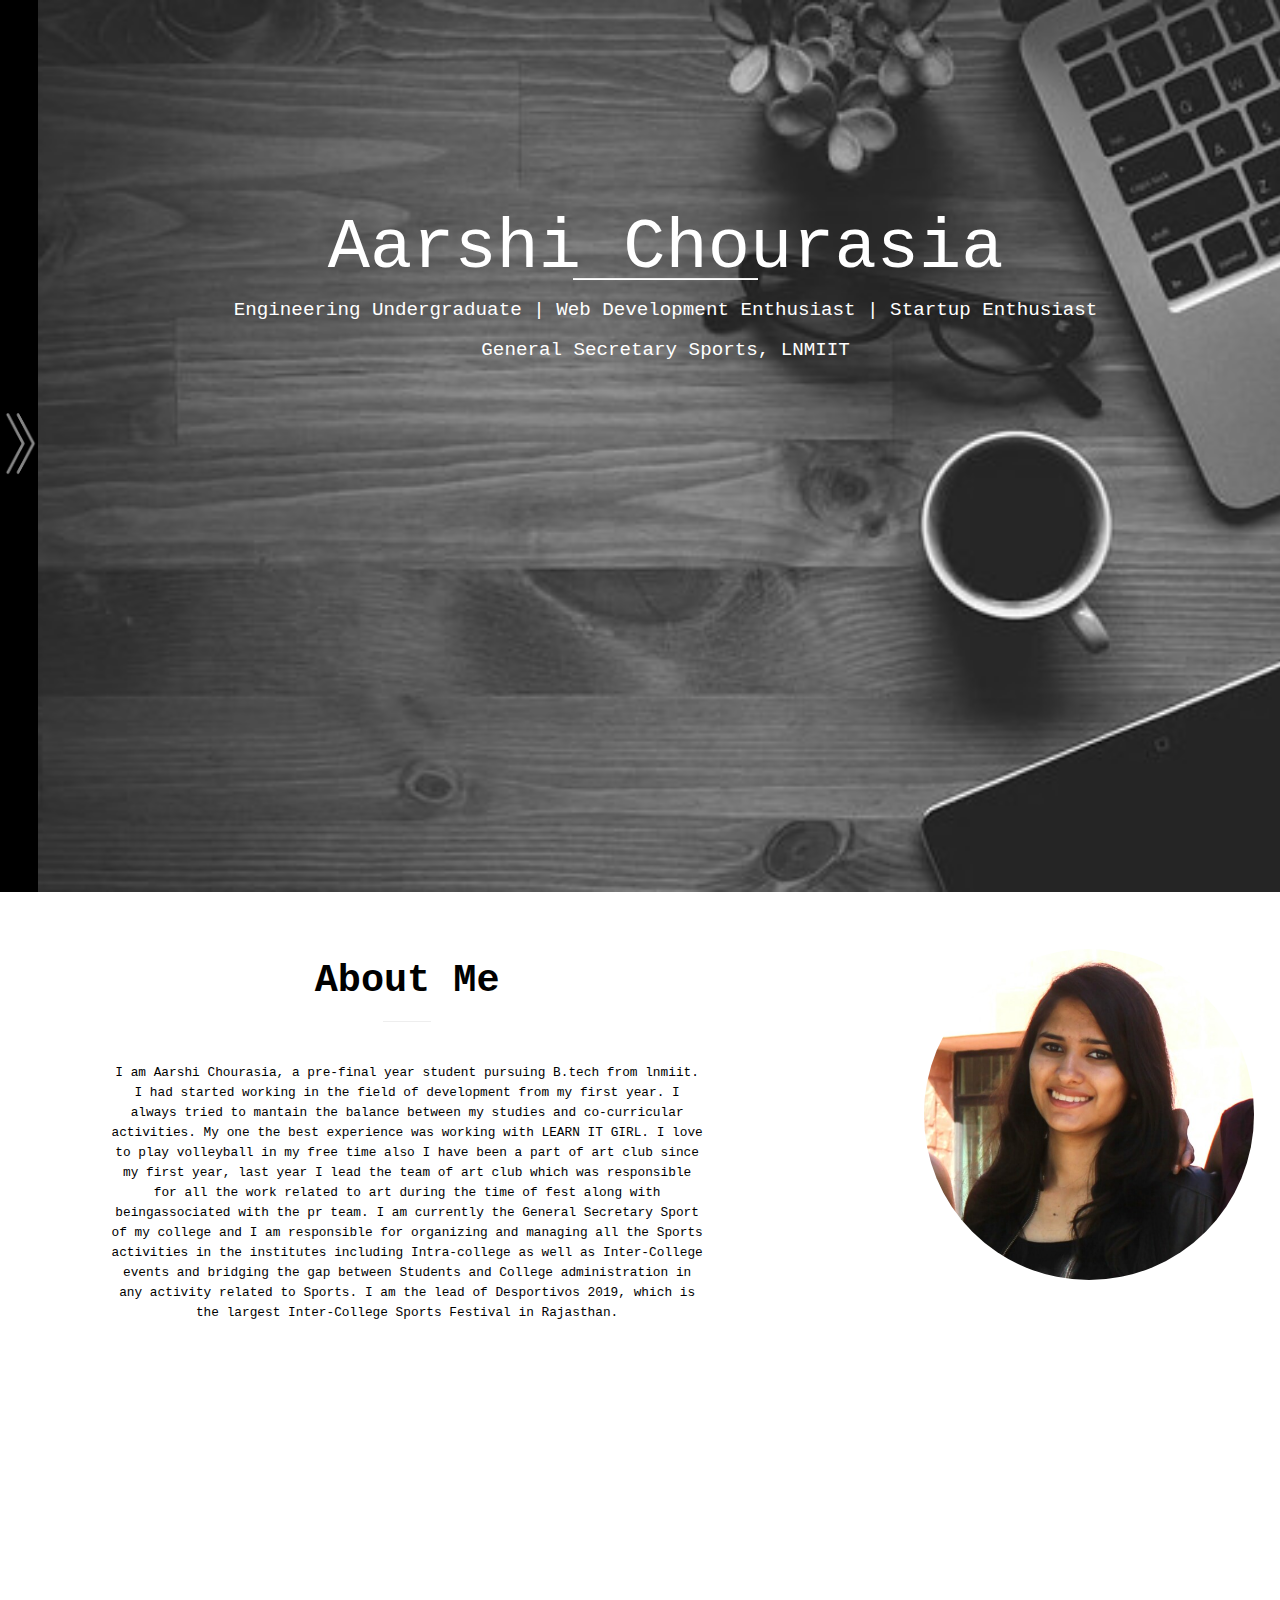
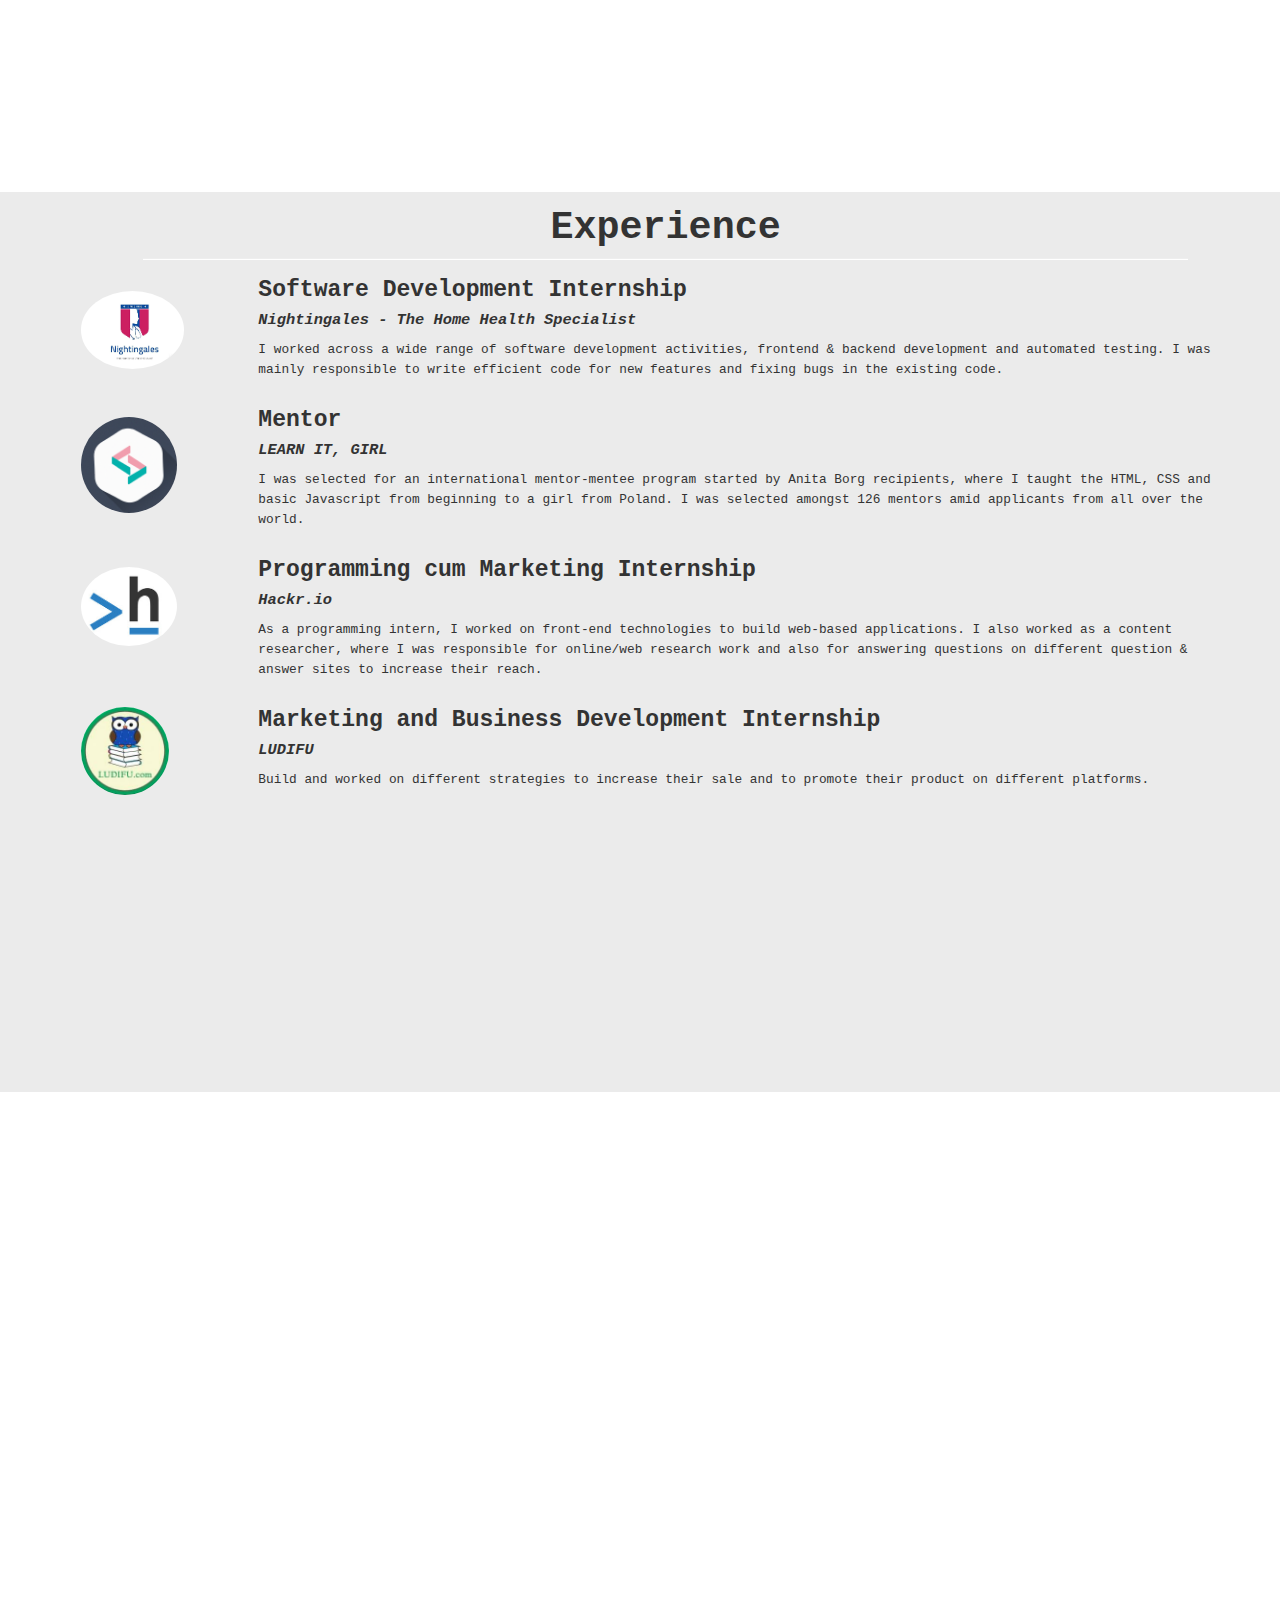
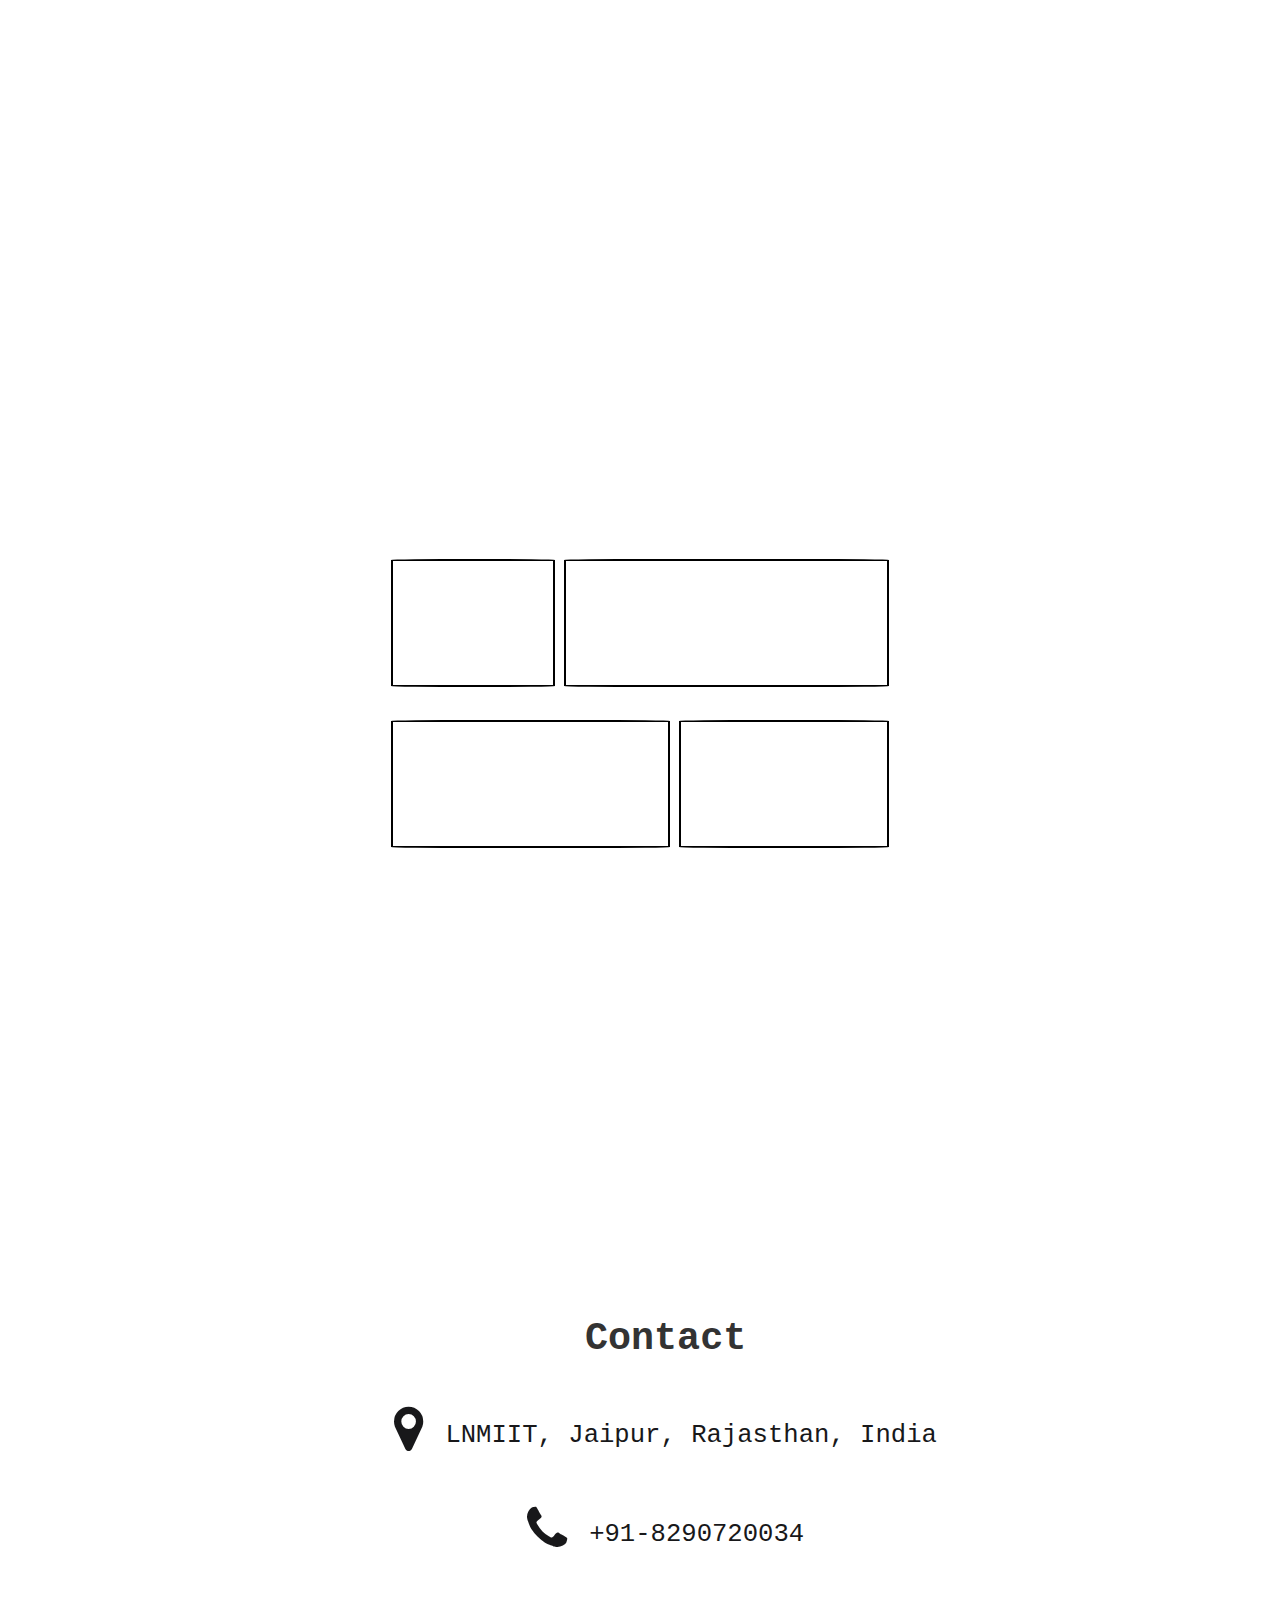
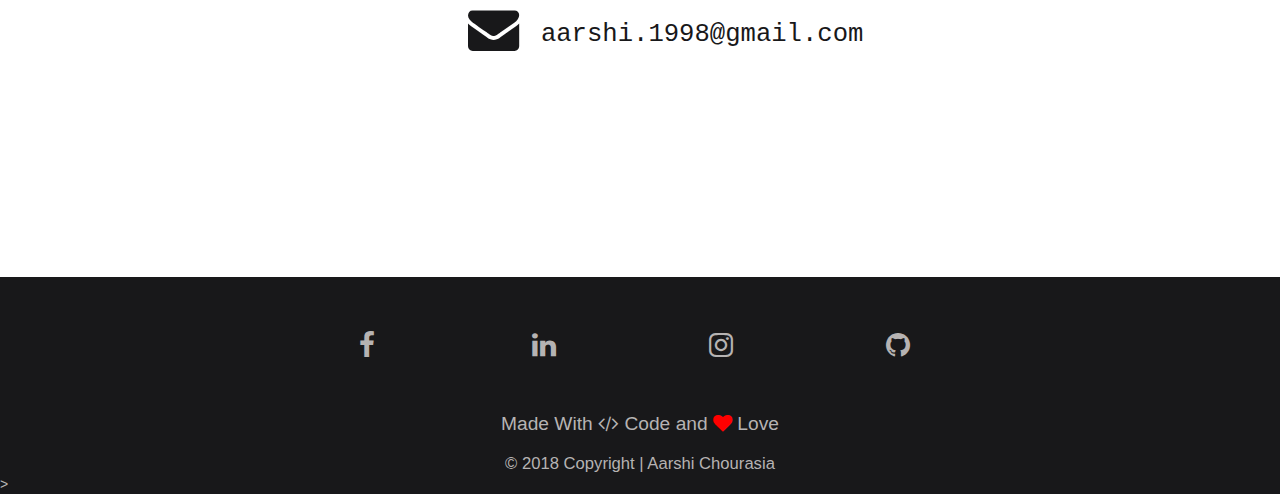
==== commit c57e0e5f: "Modified Contact Section" ====
--- a/index.html
+++ b/index.html
@@ -190,8 +190,26 @@
                     </div>
                 </div>                
             </div>
+
             <div id="contact">
-               
+                <center>
+                    <div style="font-size:3vw;padding-top:3%;"><b>Contact</b></div>
+                        <div class="cnt">
+                            <a class="mm-ic" href="https://www.google.com/maps/place/LNMIIT/@26.9337022,75.9159738,15.35z/data=!4m5!3m4!1s0x0:0x5ab565cce4d44c2b!8m2!3d26.9363461!4d75.9235233" target="_blank">
+                                <i class="fa fa-map-marker fa-lg black-text mr-md-5 mr-3 fa-2x"></i><nobr class="ct">LNMIIT, Jaipur, Rajasthan, India</nobr>
+                            </a>
+                        </div>
+                        <div class="cnt">
+                            <a class="phn-ic" href="">
+                                <i class="fa fa-phone fa-lg black-text mr-md-5 mr-3 fa-2x"></i><nobr class="ct">+91-8290720034</nobr>
+                            </a>
+                        </div>
+                        <div class="cnt">
+                            <a class="env-ic" href="mailto:aarshi.1998@gmail.com" target="_blank">
+                                <i class="fa fa-envelope fa-lg black-text mr-md-5 mr-3 fa-2x"></i><nobr class="ct">aarshi.1998@gmail.com</nobr>
+                            </a>
+                        </div>
+                </center>
             </div>
 
             <footer class="page-footer font-small cyan darken-3">
@@ -200,16 +218,16 @@
                         <div class="col-md-12">
                             <div class="flex-center">
                                 <center>
-                                    <a class="fb-ic" href="">
+                                    <a class="fb-ic" href="https://www.facebook.com/aarshi.chourasia" target="_blank">
                                         <i class="fa fa-facebook fa-lg white-text mr-md-5 mr-3 fa-2x"> </i>
                                     </a>
-                                    <a class="li-ic" href="">
+                                    <a class="li-ic" href="https://www.linkedin.com/in/aarshic/" target="_blank">
                                         <i class="fa fa-linkedin fa-lg white-text mr-md-5 mr-3 fa-2x"> </i>
                                     </a>
-                                    <a class="ins-ic" href="">
+                                    <a class="ins-ic" href="https://www.instagram.com/aarshi_chourasia/" target="_blank">
                                         <i class="fa fa-instagram fa-lg white-text mr-md-5 mr-3 fa-2x"> </i>
                                     </a>
-                                    <a class="git-ic" href="">
+                                    <a class="git-ic" href="https://github.com/aarshic" target="_blank">
                                         <i class="fa fa-github fa-lg white-text fa-2x"> </i>
                                     </a>
                                 </center>
--- a/css/contact.css
+++ b/css/contact.css
@@ -7,6 +7,33 @@
 	width: auto;
     width: 100%;
     height: 65%;
+    padding-left: 4%;
+    font-family: 'Courier New';
+}
+
+.cnt{
+    margin: 5% 5% 5% 5%;
+    font-size: 2vw;
+    color: #18181a;
+}
+
+.ct{
+    color: #18181a;
+    text-decoration: none;
+    margin-left: 2%;
+}
+
+.cnt:hover{
+    opacity: 0.3;
+    text-decoration: none;
+}
+
+a{
+    text-decoration: none;
+}
+
+a:hover{
+    text-decoration: none;
 }
 
 .fa {
@@ -15,30 +42,16 @@
     color: rgb(182, 179, 179);
 }
 
-.fa-facebook{
+.fa-map-marker, .fa-phone, .fa-envelope{
+    text-align: center;
+    text-decoration: none;
+    color: #18181a;
+}
+
+.fa-facebook, .fa-linkedin, .fa-instagram, .fa-github{
     padding: 5%;
-    font-size: 2vw;
     width: 15%;
 }
-
-.fa-linkedin{
-    padding: 5%;
-    font-size: 2vw;
-    width: 15%;
-}
-
-.fa-instagram{
-    padding: 5%;
-    font-size: 2vw;
-    width: 15%;
-}
-
-.fa-github{
-    padding: 5%;
-    font-size: 2vw;
-    width: 15%;
-}
-
 
 .fa:hover {
     opacity: 0.3;
@@ -52,6 +65,7 @@
 .footer-copyright{
     background-color: #18181a;
     color: rgb(182, 179, 179);
+    font-size: 1.3vw;
 }
 
 .mw{
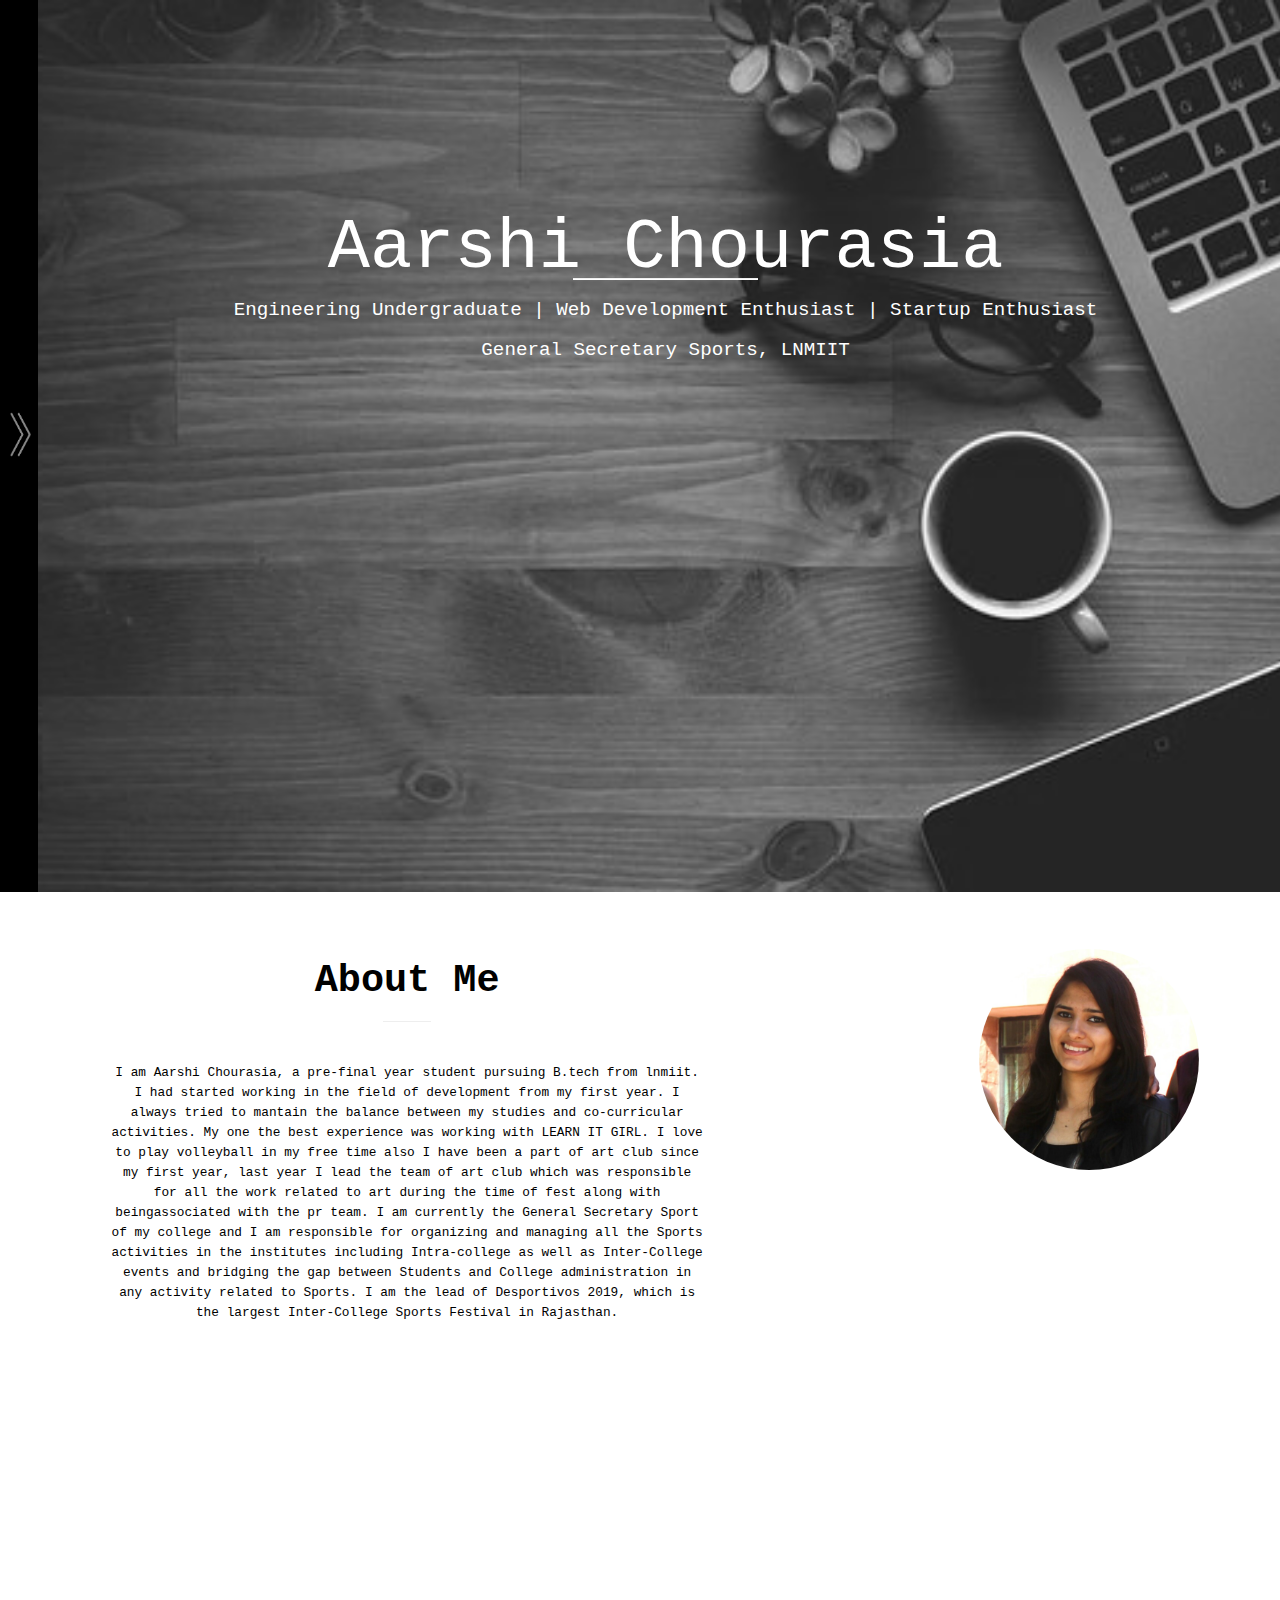
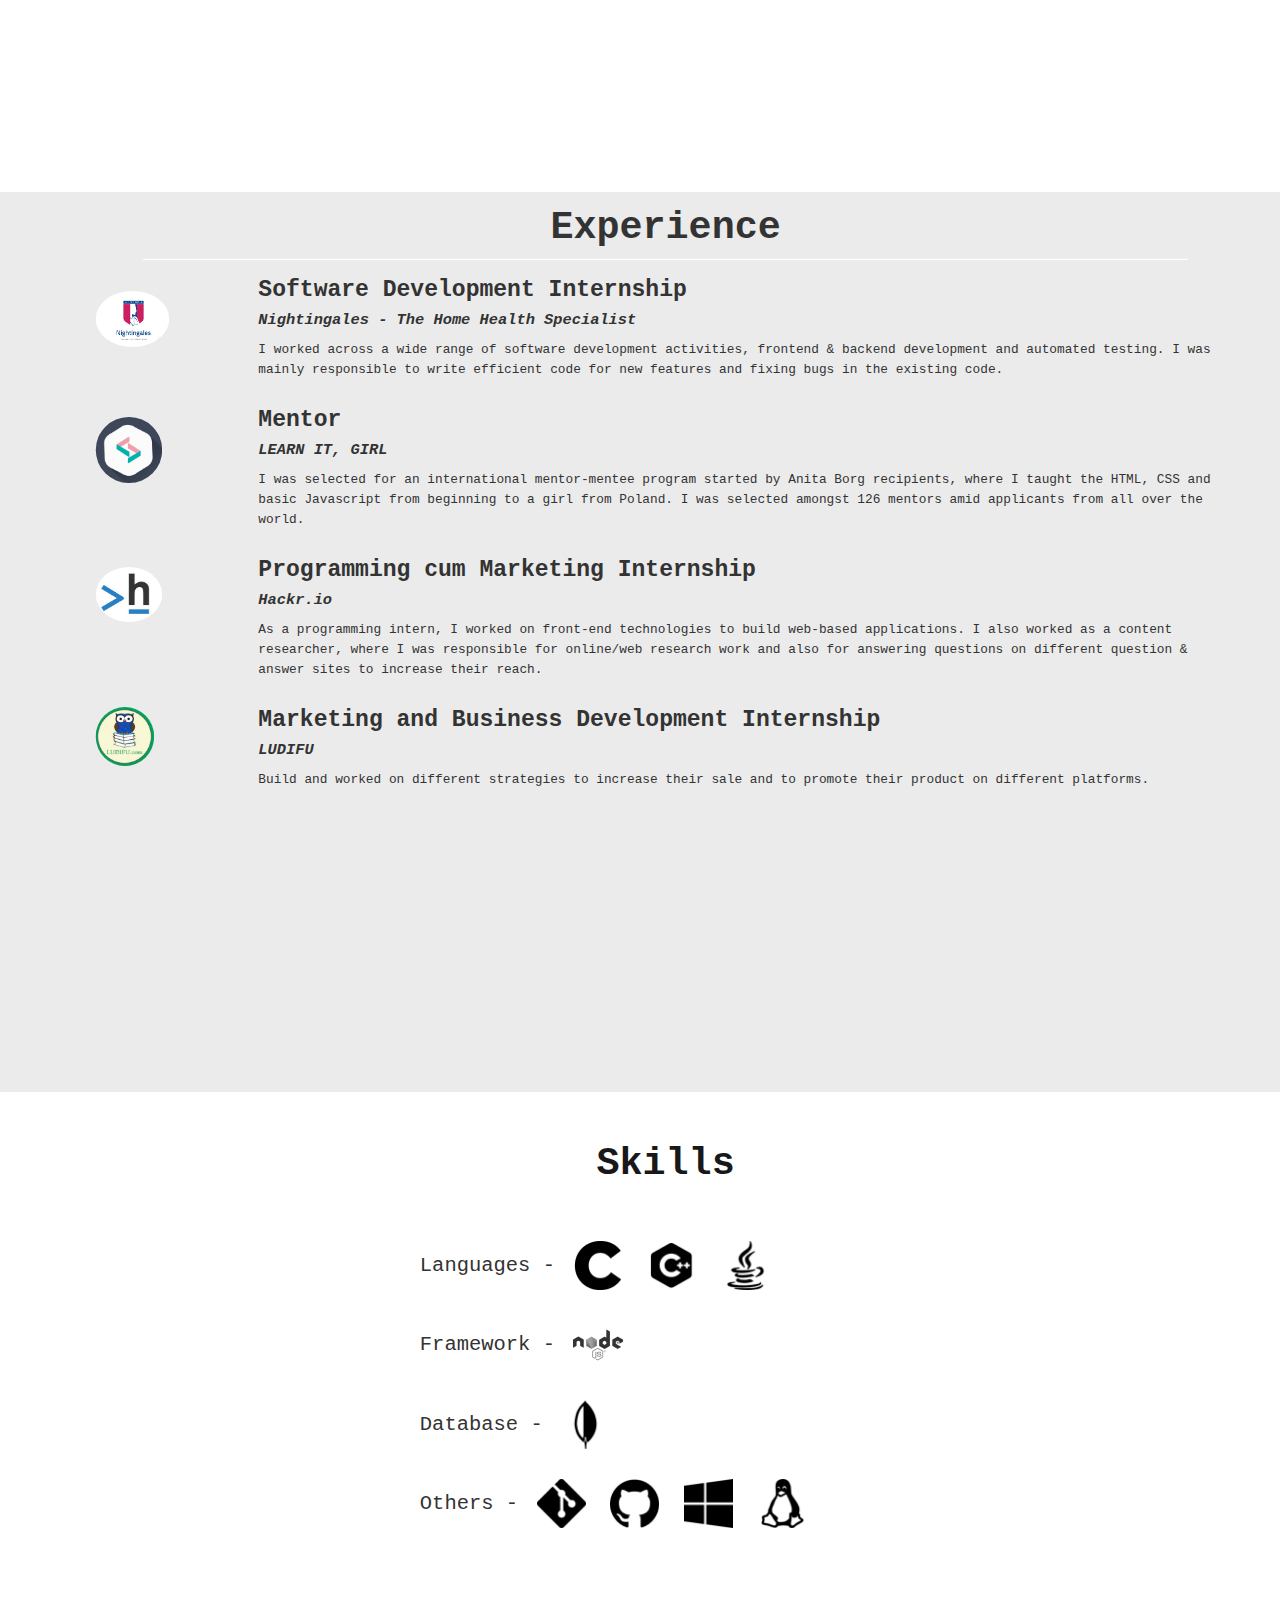
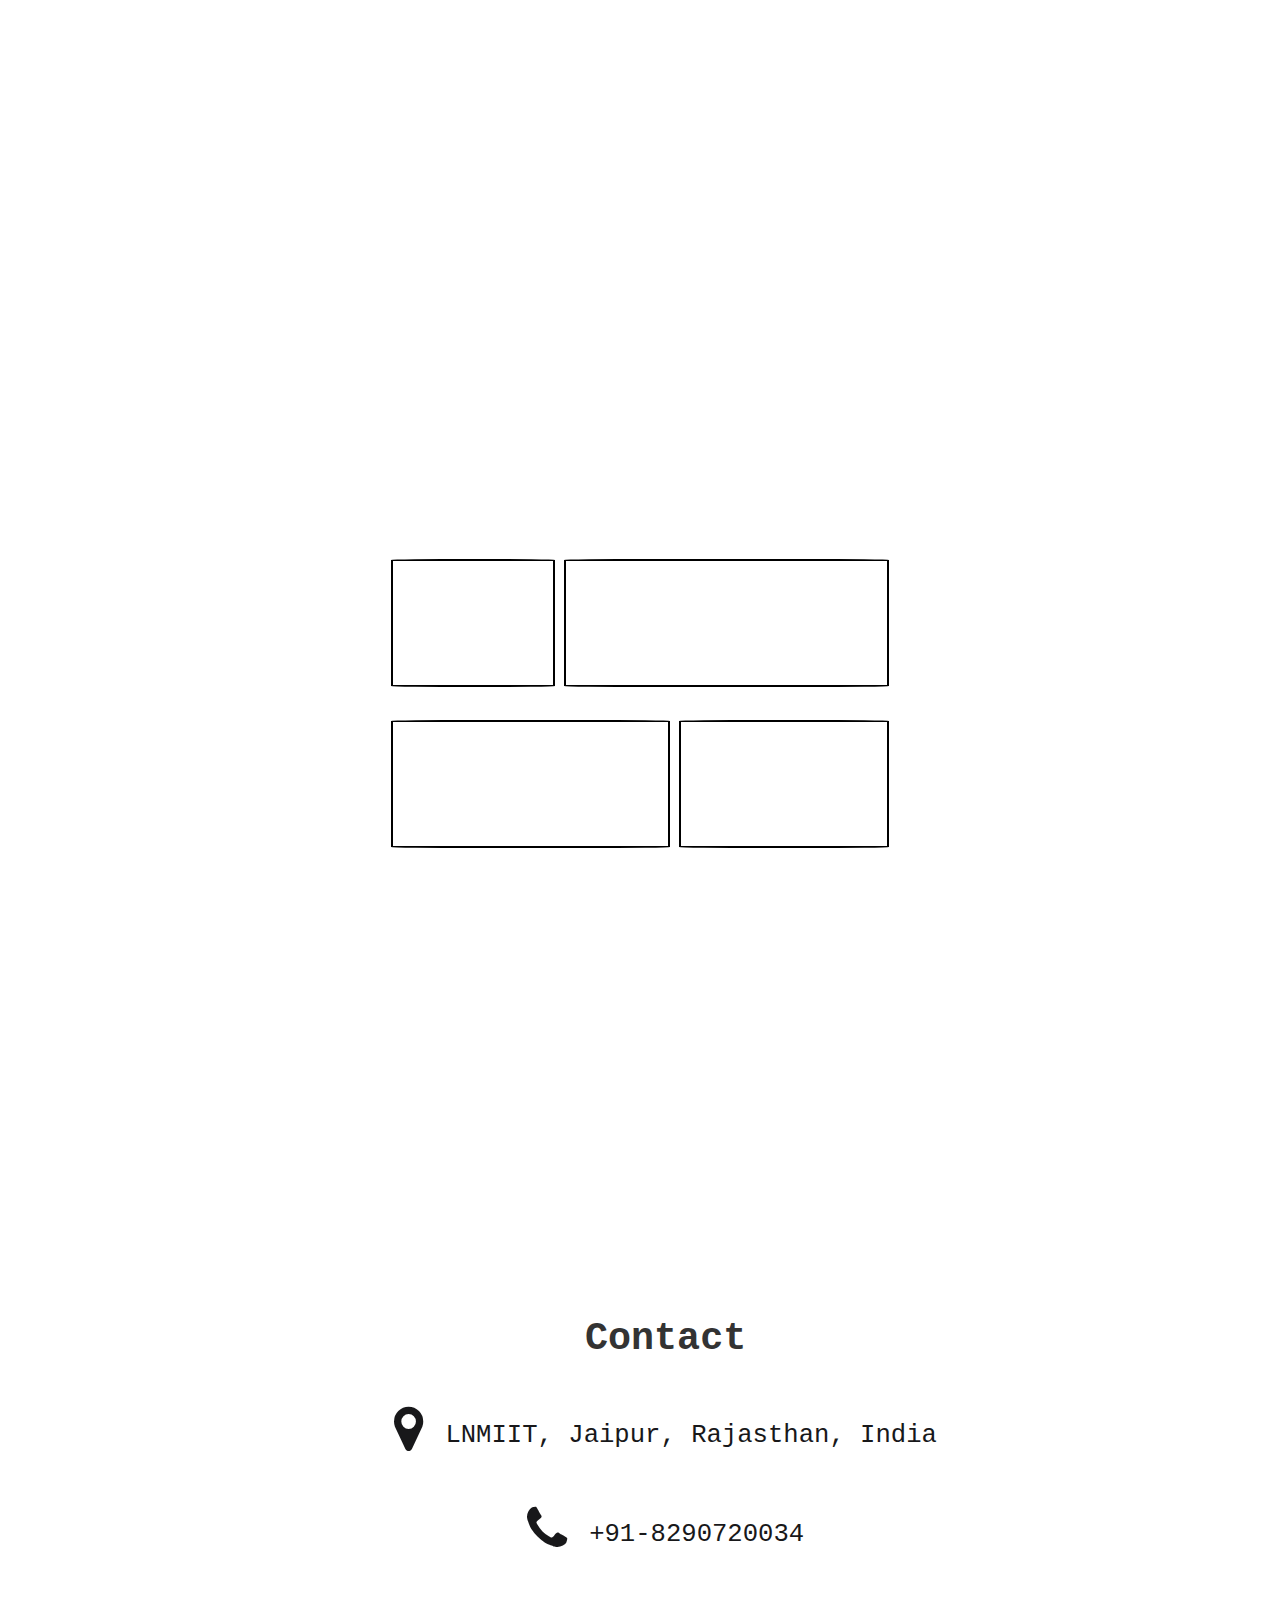
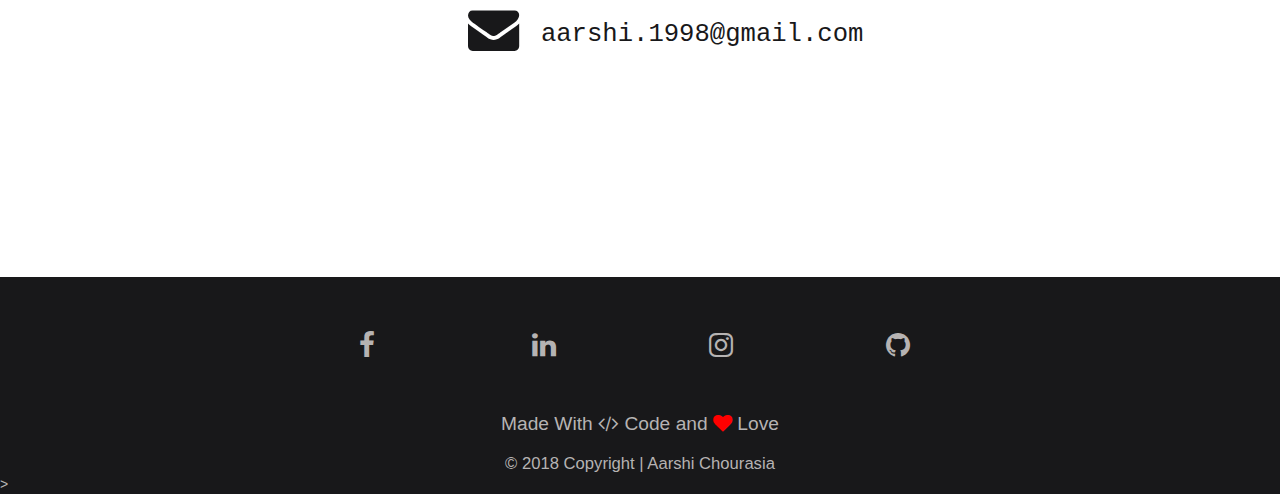
==== commit 2381ba22: "Added Skills Section" ====
--- a/index.html
+++ b/index.html
@@ -127,13 +127,57 @@
             </div>
             
             <div id="skills">
-              
+                <center>
+                    <p style="font-size:3vw;padding-top:3%;color:#18181a;"><b>Skills</b></p><br/>
+                </center>
+                <div class="imm">
+                    <div class="inm">
+                        <p>
+                            <nobr>
+                                Languages -
+                                <img src="images/rs/cc.jpg">
+                                <img src="images/rs/ccpp.jpg">
+                                <img src="images/rs/java.jpg">
+                            </nobr>
+                        </p>
+                    </div>  
+                    <br>
+                    <div class="inm">
+                        <p>
+                            <nobr>
+                                Framework - 
+                                <img src="images/rs/nodejs.jpg">
+                            </nobr>
+                        </p>
+                    </div>
+                    <br>
+                    <div class="inm">
+                        <p>
+                            <nobr>
+                                Database -
+                                <img src="images/rs/mongodb.jpg">
+                            </nobr>
+                        </p>
+                    </div>
+                    <br>
+                    <div class="inm">
+                        <p>
+                            <nobr>
+                                Others -
+                                <img src="images/rs/git.jpg">
+                                <img src="images/rs/github.jpg">
+                                <img src="images/rs/windows.jpg">
+                                <img src="images/rs/linux.jpg">
+                            </nobr>
+                        </p>
+                    </div>
+                </div>
             </div>
             
             <div id="projects">
                 <center>
-                <p style="font-size:3vw;padding-top:3%;"><b>Projects</b></p><br>
-                <p style="font-size:1.8vw;">You can visit my small projects which I have Done</p>
+                    <p style="font-size:3vw;padding-top:3%;"><b>Projects</b></p><br>
+                    <p style="font-size:1.8vw;">You can visit my small projects which I have Done</p>
                 </center>
                 <div class="pu">
                     <a class="button" href="#popup1">Medic</a>
--- a/css/skills.css
+++ b/css/skills.css
@@ -1,7 +1,28 @@
 #skills{
     background-color: white;
+    background-size: cover;
+    background-repeat: no-repeat;
+	background-attachment: fixed;
+	height:auto;
+	width: auto;
+    padding-left: 4%;
+    padding-top: 2%;
     width: 100%;
     height: 100%;
     font-family: 'Courier New';
+    font-size: 100%;    
 }
 
+.imm{
+    /* font-family: 'Times New Roman'; */
+    width: 5%;
+    height: 5%;
+    font-size: 1.6vw;
+    margin: 3% 0% 0% 30%;
+    /* margin-left: 30%; */
+}
+
+img{
+    padding-left: 10%;
+    padding-right: 10%;
+}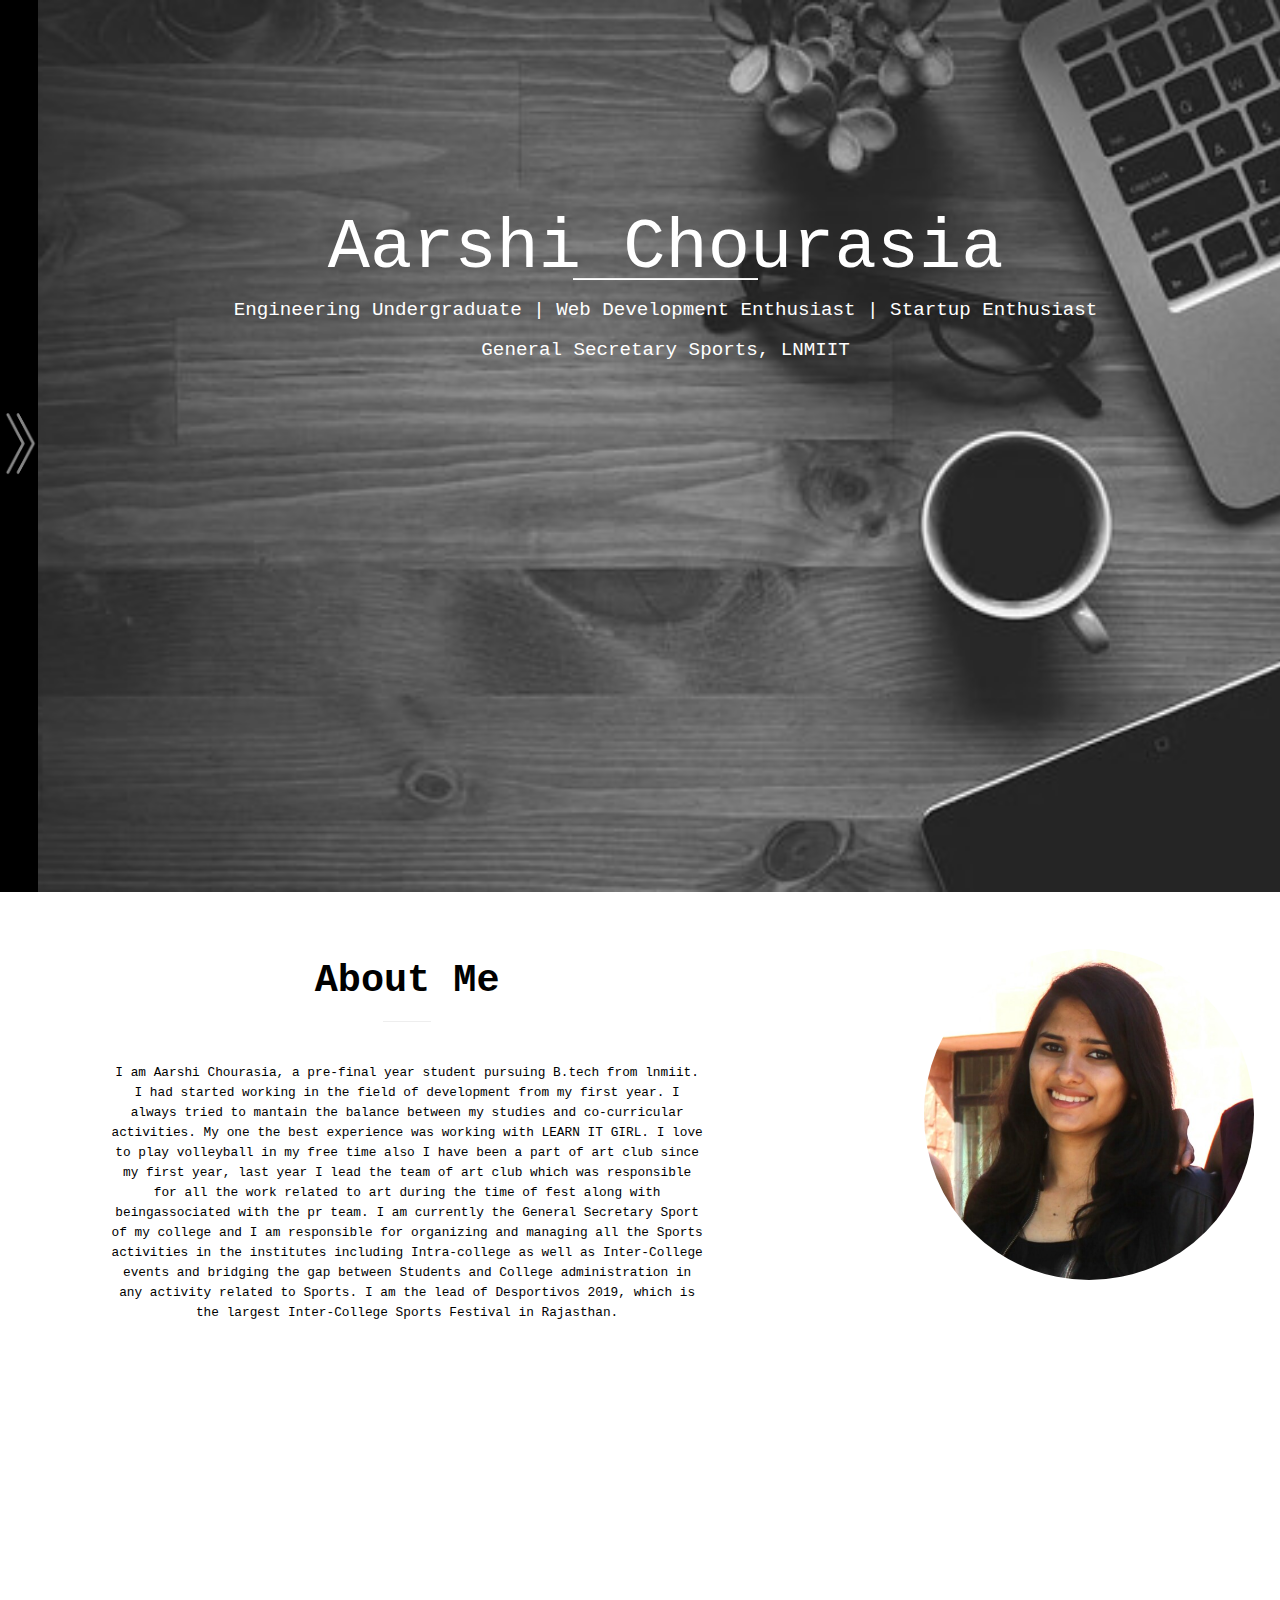
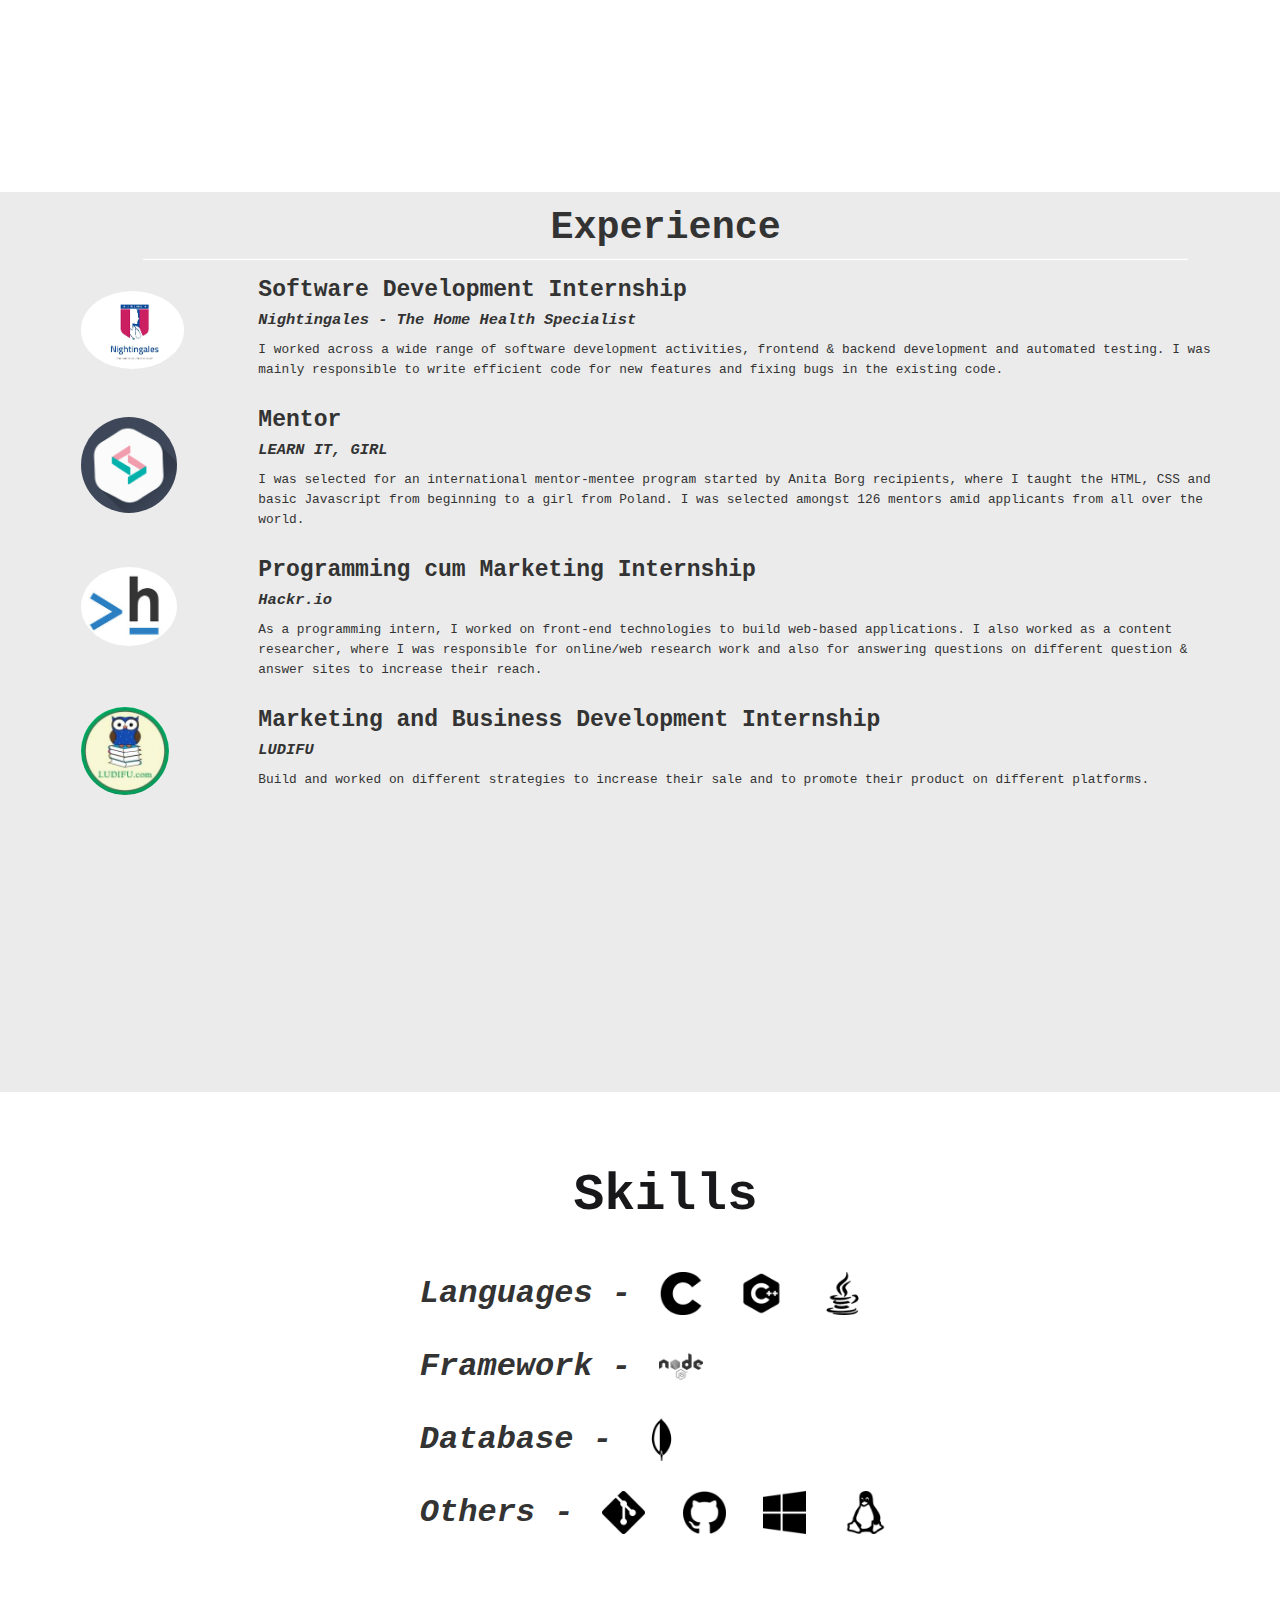
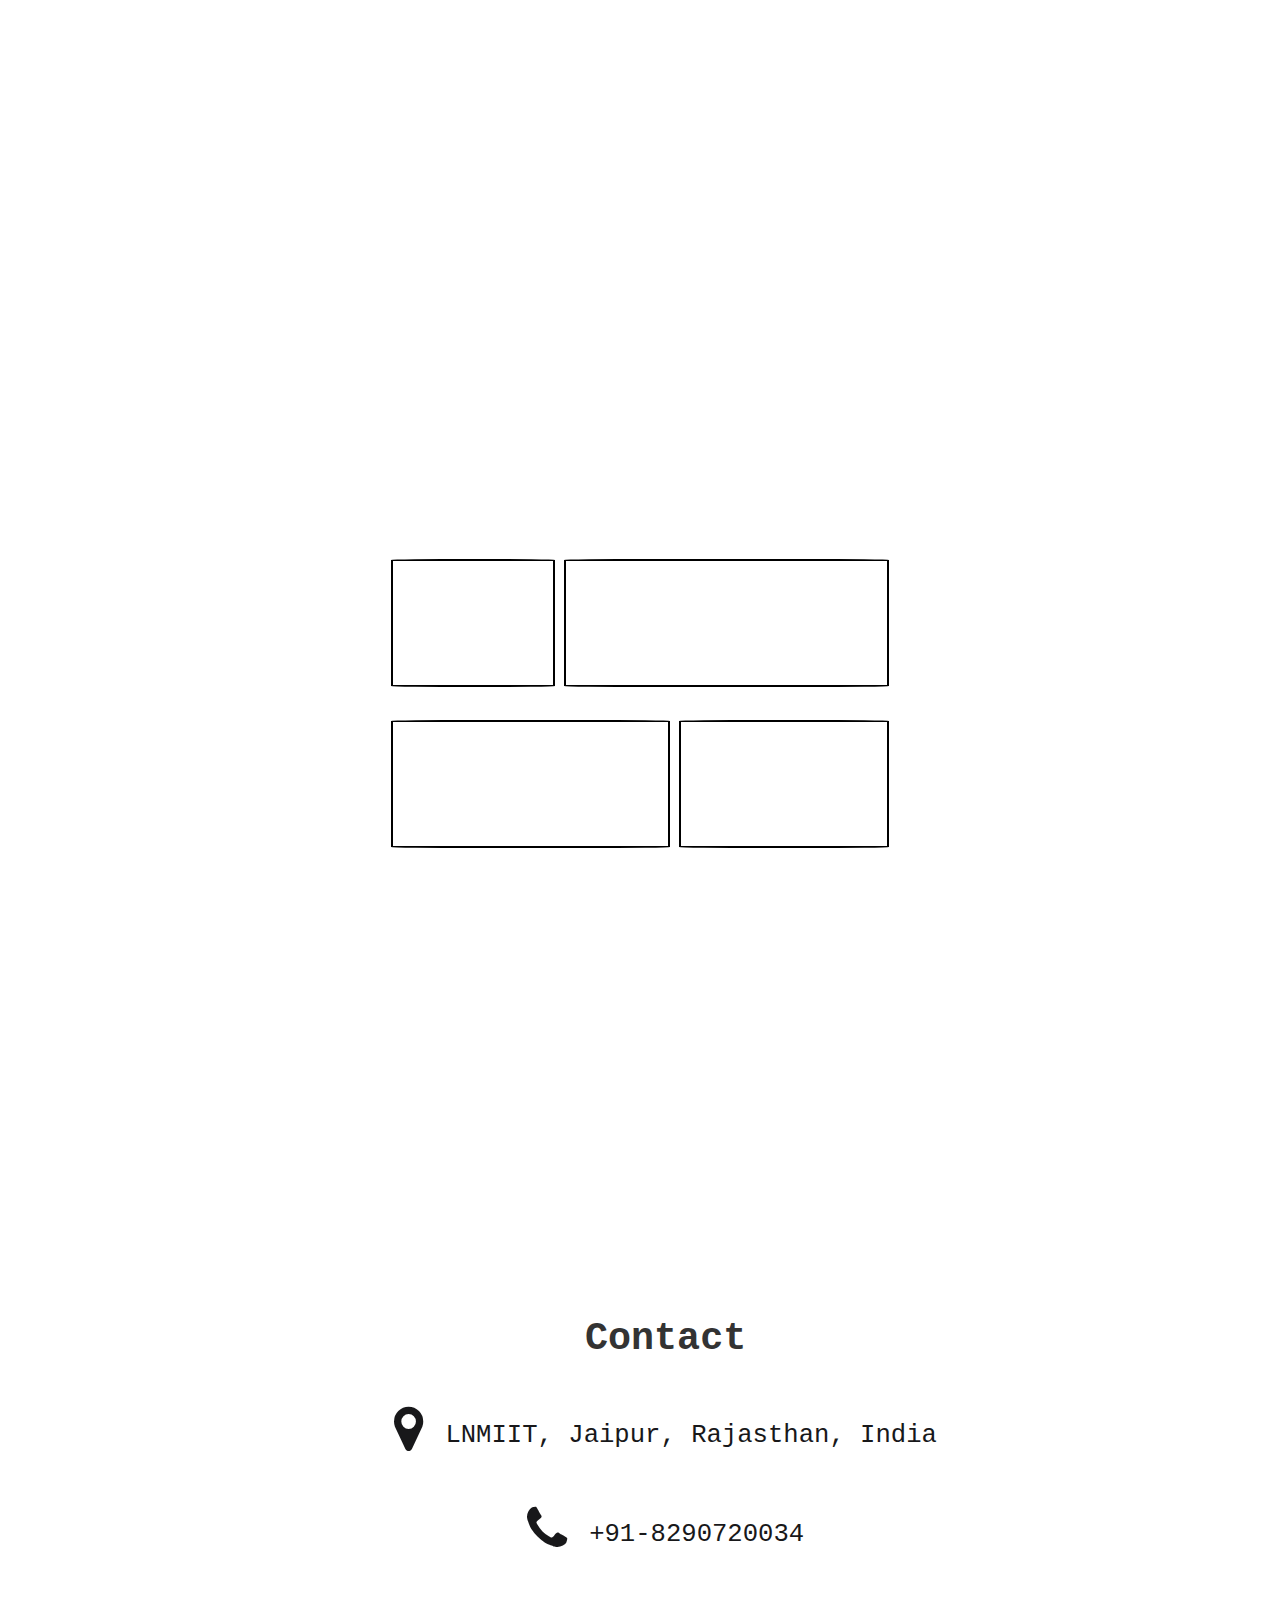
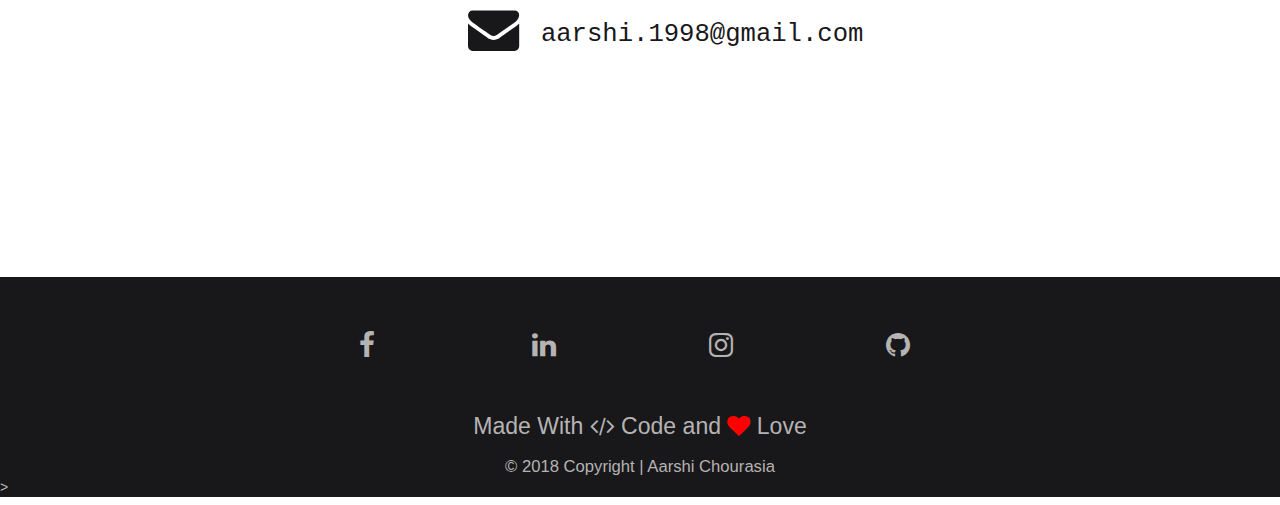
==== commit 08f15e8e: "Added Skills Section" ====
--- a/index.html
+++ b/index.html
@@ -128,16 +128,16 @@
             
             <div id="skills">
                 <center>
-                    <p style="font-size:3vw;padding-top:3%;color:#18181a;"><b>Skills</b></p><br/>
+                    <p style="font-size:4vw;padding-top:5.5%;color:#18181a;"><b>Skills</b></p><br/>
                 </center>
                 <div class="imm">
                     <div class="inm">
                         <p>
                             <nobr>
-                                Languages -
-                                <img src="images/rs/cc.jpg">
-                                <img src="images/rs/ccpp.jpg">
-                                <img src="images/rs/java.jpg">
+                                <b><i>Languages -</i></b>
+                                <img src="images/rs/cc.jpg" class="iim">
+                                <img src="images/rs/ccpp.jpg" class="iim">
+                                <img src="images/rs/java.jpg" class="iim">
                             </nobr>
                         </p>
                     </div>  
@@ -145,29 +145,29 @@
                     <div class="inm">
                         <p>
                             <nobr>
-                                Framework - 
-                                <img src="images/rs/nodejs.jpg">
-                            </nobr>
-                        </p>
-                    </div>
-                    <br>
-                    <div class="inm">
-                        <p>
-                            <nobr>
-                                Database -
-                                <img src="images/rs/mongodb.jpg">
-                            </nobr>
-                        </p>
-                    </div>
-                    <br>
-                    <div class="inm">
-                        <p>
-                            <nobr>
-                                Others -
-                                <img src="images/rs/git.jpg">
-                                <img src="images/rs/github.jpg">
-                                <img src="images/rs/windows.jpg">
-                                <img src="images/rs/linux.jpg">
+                                <b><i>Framework - </i></b>
+                                <img src="images/rs/nodejs.jpg" class="iim">
+                            </nobr>
+                        </p>
+                    </div>
+                    <br>
+                    <div class="inm">
+                        <p>
+                            <nobr>
+                                <b><i>Database -</i></b>
+                                <img src="images/rs/mongodb.jpg" class="iim">
+                            </nobr>
+                        </p>
+                    </div>
+                    <br>
+                    <div class="inm">
+                        <p>
+                            <nobr>
+                                <b><i>Others -</i></b>
+                                <img src="images/rs/git.jpg" class="iim">
+                                <img src="images/rs/github.jpg" class="iim">
+                                <img src="images/rs/windows.jpg" class="iim">
+                                <img src="images/rs/linux.jpg" class="iim">
                             </nobr>
                         </p>
                     </div>
--- a/css/style.css
+++ b/css/style.css
@@ -11,7 +11,7 @@
     /*padding-top: 60px; /* Place content 60px from the top */
     transition: 0.6s; /* 0.5 second transition effect to slide in the sidenav */
     padding-top: 4%;
-    margin-left: 4%;
+    margin-left: 3%;
     font-family: 'Courier New';
     /* padding-top: -200px; */
 }
@@ -27,7 +27,6 @@
     transition: 0.3s;
     padding: 12%;
     margin-left: 4%;
-
 }
 
 /* When you mouse over the navigation links, change their color */
--- a/css/skills.css
+++ b/css/skills.css
@@ -17,12 +17,12 @@
     /* font-family: 'Times New Roman'; */
     width: 5%;
     height: 5%;
-    font-size: 1.6vw;
+    font-size: 2.5vw;
     margin: 3% 0% 0% 30%;
     /* margin-left: 30%; */
 }
 
-img{
-    padding-left: 10%;
-    padding-right: 10%;
+.iim{
+    padding-left: 15%;
+    padding-right: 15%;
 }--- a/css/contact.css
+++ b/css/contact.css
@@ -69,7 +69,7 @@
 }
 
 .mw{
-    font-size: 1.5vw;
+    font-size: 1.8vw;
     padding: -10px -10px -10px -10px;
 }
 
